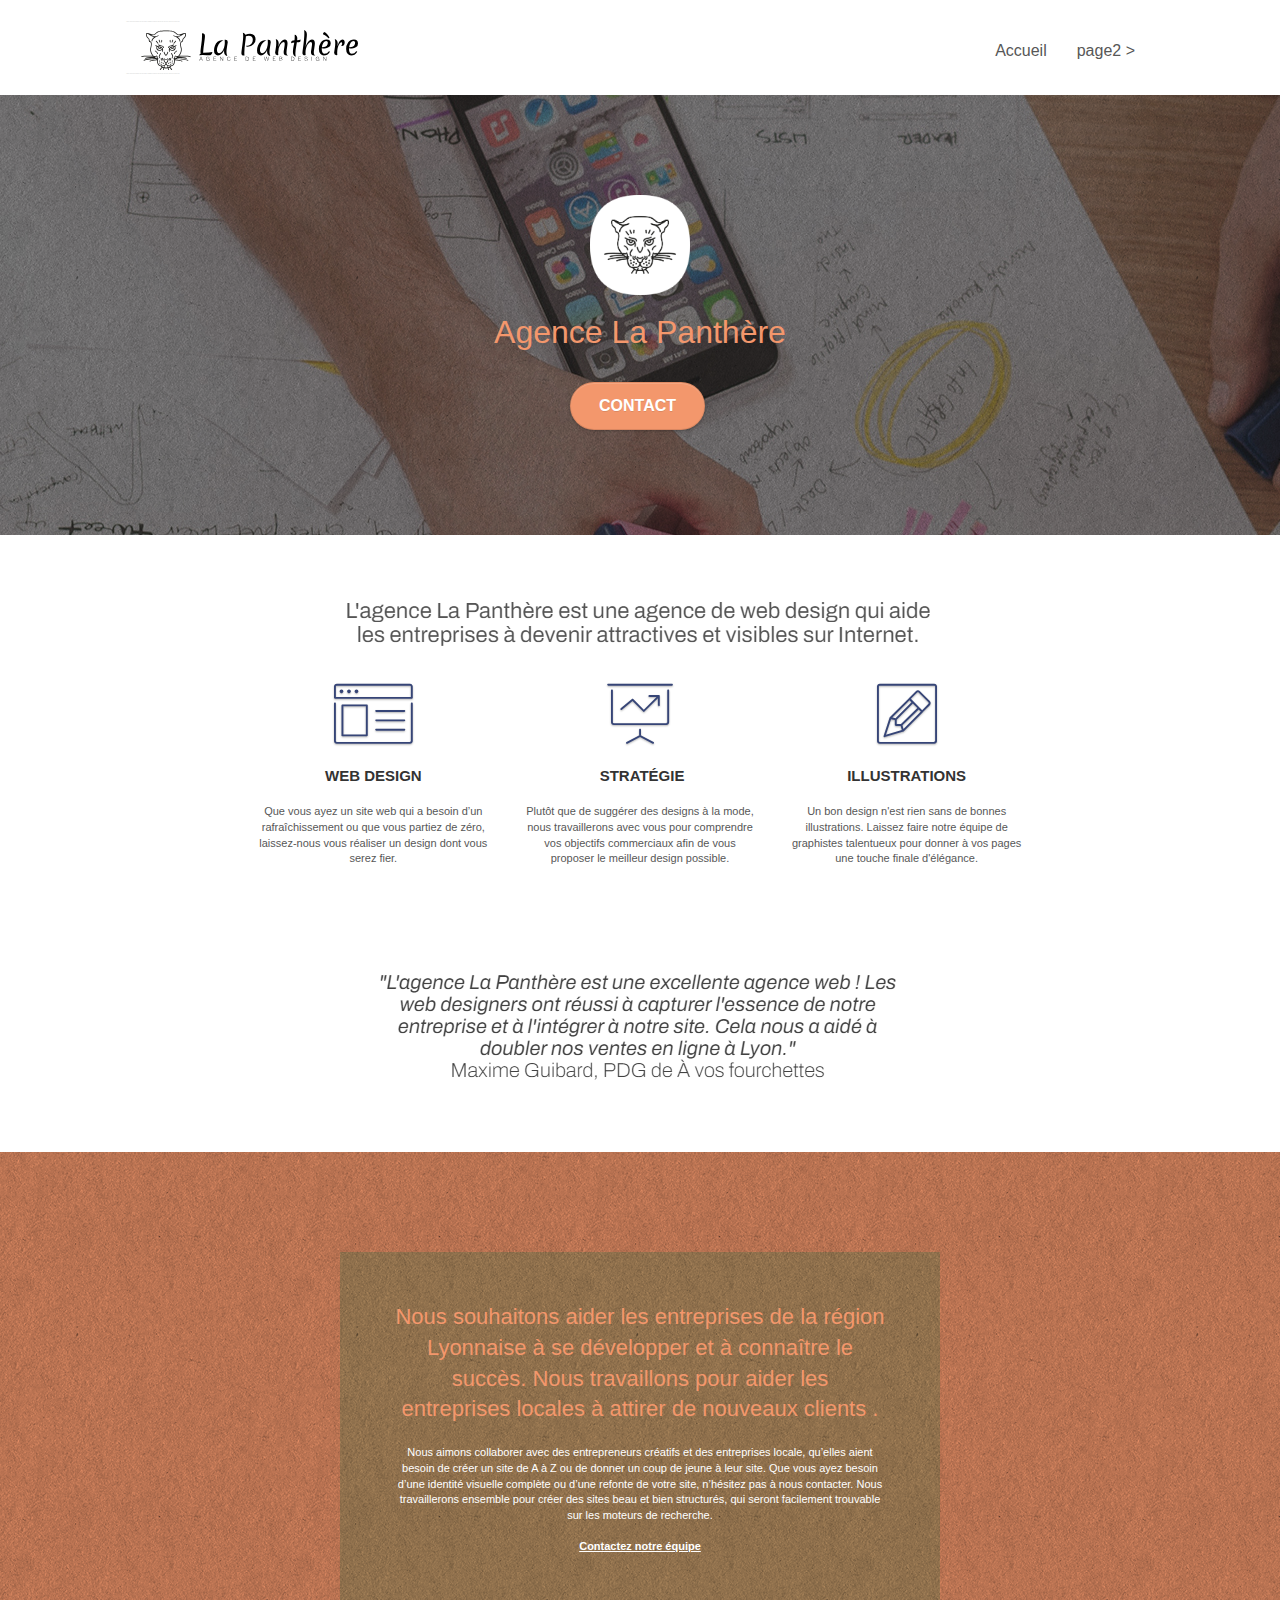
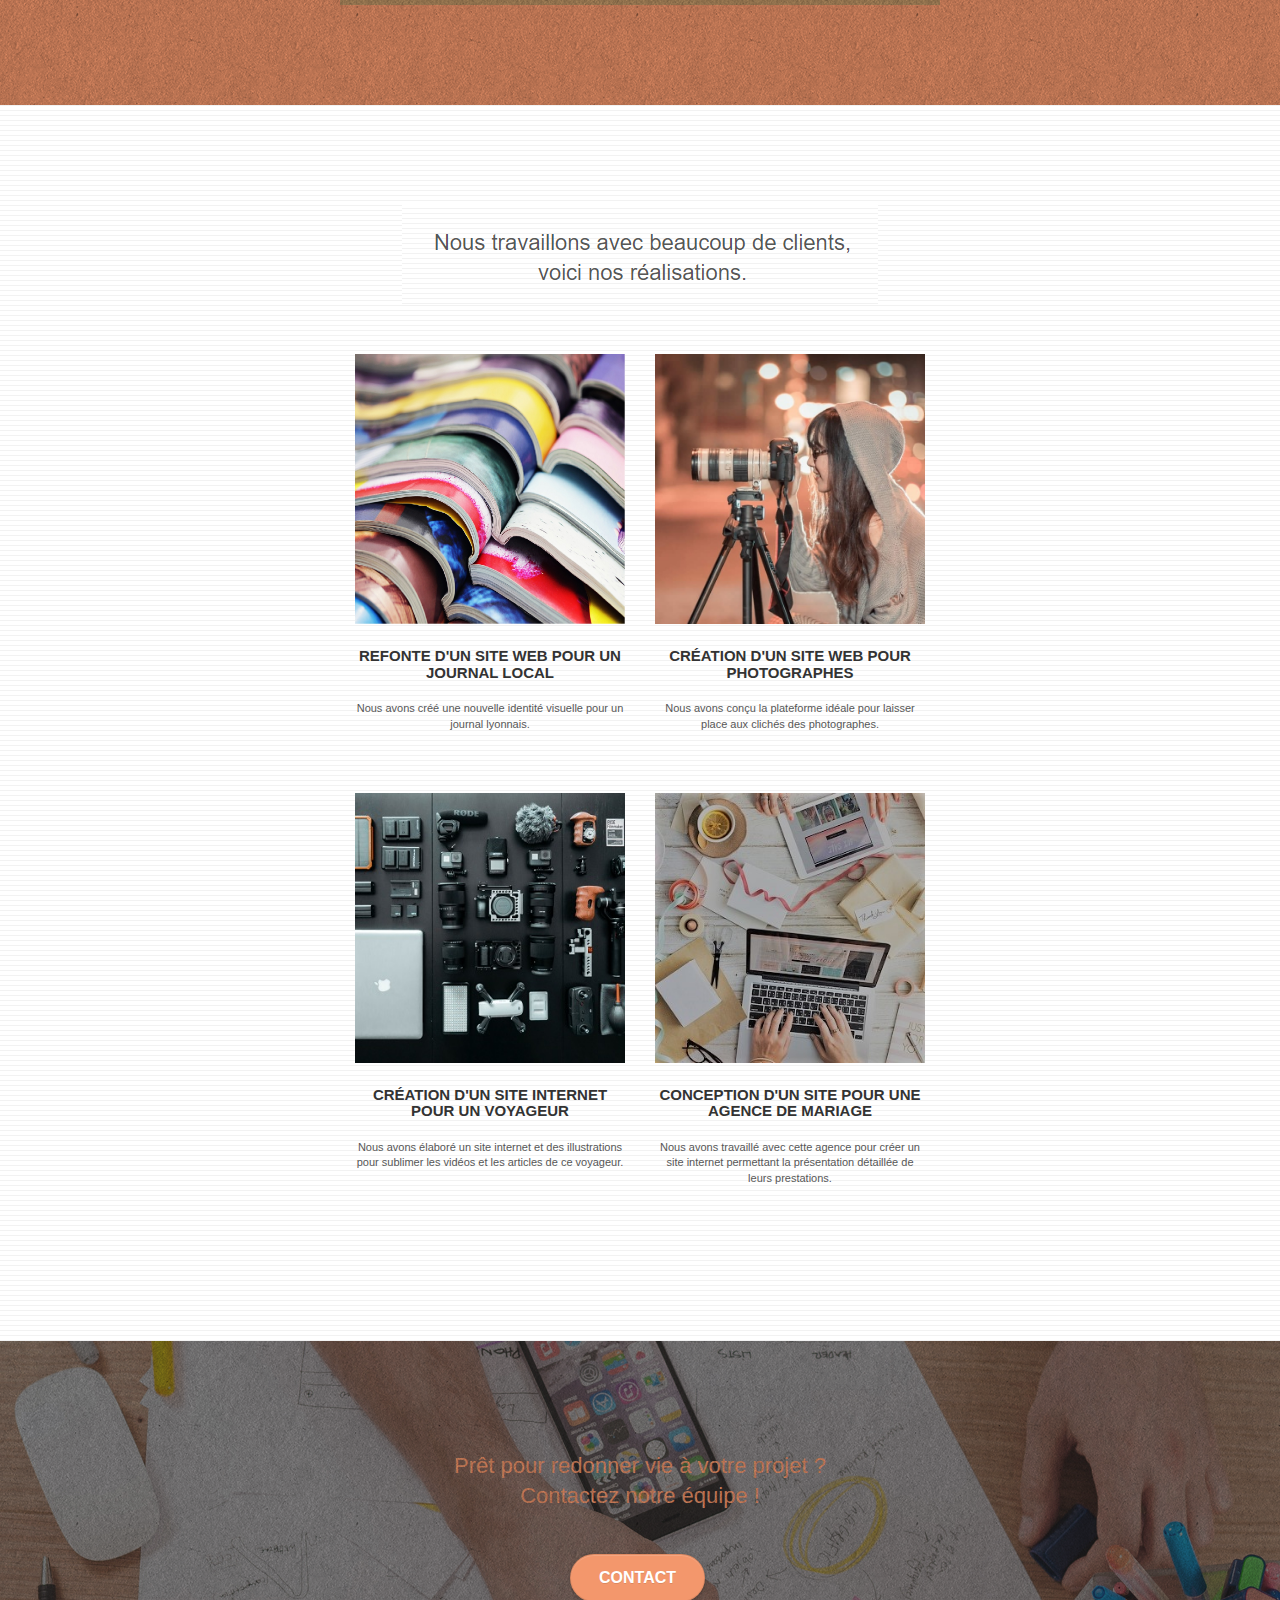
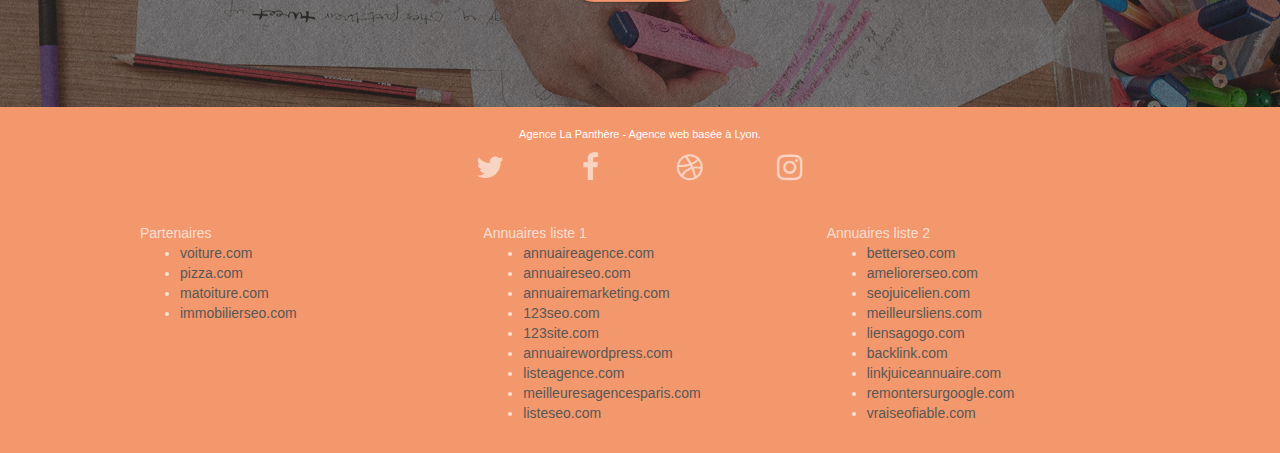
==== index.html @ ba41b5ce "fait sur correction" ====
<!doctype html>
<html lang="Default">
<head>
    <meta charset="utf-8">
    <meta name="keywords" content="seo, google, site web, site internet, agence design paris, agence design, agence design,agence design,agence design,agence design,agence design,agence design,agence design,agence design">
    <meta name="description" content="">
    <meta name="viewport" content="width=device-width, initial-scale=1.0, viewport-fit=cover">
    <link rel="shortcut icon" type="image/png" href="favicon.jpg">
    
	<link rel="stylesheet" type="text/css" href="./css/bootstrap.css">
	<link rel="stylesheet" type="text/css" href="style.css">
	<link rel="stylesheet" type="text/css" href="./css/font-awesome.css">
	<link rel="stylesheet" type="text/css" href="./css/et-line.css">
	
    
	<script src="./js/jquery-2.1.0.js"></script>
	<script src="./js/bootstrap.js"></script>
	<script src="./js/blocs.js"></script>
	<script src="./js/jquery.touchSwipe.js" defer></script>
	<script src="./js/gmaps.js"></script>

    <title>.</title>

    
<!-- Analytics -->
 
<!-- Analytic -->
    
</head>
<body>
<!-- Principal conteneur -->
<div class="page-container">
    
<!-- bloc-0 -->
<div class="bloc bgc-white l-bloc " id="bloc-0">
	<div class="container bloc-sm">

		<nav class="navbar row">
			<div class="navbar-header">
				<div class="keywords" style="color:#cccccc;font-size:1px;">Agence web à paris, stratégie web, web design, illustrations, design de site web, site web, web, internet, site internet, site</div>
				<a class="navbar-brand" href="index.html"><img src="img/agence-la-panthere-monochrome.svg" alt="paris web design logo agence web meilleure agence" height="40" /></a>
				<div class="keywords" style="color:#cccccc;font-size:1px;">Agence web à paris, stratégie web, web design, illustrations, design de site web, site web, web, internet, site internet, site</div>
				<button id="nav-toggle" type="button" class="ui-navbar-toggle navbar-toggle" data-toggle="collapse" data-target=".navbar-1">
					<span class="sr-only">Toggle navigation</span><span class="icon-bar"></span><span class="icon-bar"></span><span class="icon-bar"></span>
				</button>
			</div>
			<div class="collapse navbar-collapse navbar-1 special-dropdown-nav">
				<ul class="site-navigation nav navbar-nav">
					<li>
						<a href="index.html">Accueil</a>
					</li>
					<li>
					</li>
					<li>
						<a href="page2.html">page2 &gt;</a>
					</li>
				</ul>
			</div>
		</nav>
	</div>
</div>
<!-- bloc-0 END -->

<!-- bloc-1-presentation -->
<div class="bloc bgc-dark-slate-blue bg-banniere d-bloc bg-t-edge bloc-bg-texture texture-paper b-parallax" id="bloc-1-hero">
	<div class="container bloc-lg">
		<div class="row tight-width-whitespace">
			<div class="col-sm-12">
				<img src="img/logo.png" class="center-block image-resize-mode" width="100" alt="Agence La Panthère, agence web paris, création logo paris" />
				<h1 class="text-center hero-bloc-text tc-white ">
					Agence La Panthère
				</h1>
				<div class="text-center">
					<a href="page2.html" class="btn btn-lg btn-clean btn-rd cta-hero btn-atomic-tangerine" id="cta-hero">Contact</a>
				</div>
			</div>
		</div>
	</div>
</div>
<!-- bloc-1-presentation END -->

<!-- bloc-2-services -->
<div class="bloc bgc-white l-bloc" id="bloc-2-services">
	<div class="container bloc-md">
		<div class="row">
			<div class="col-sm-12 text-center">
				<img alt="agence web, agence web paris, web design paris, stratégie web" src="img/title.png" />
			</div>
		</div>
		<div class="row voffset-lg med-width-whitespace">
			<div class="col-sm-4">
				<div class="text-center">
					<span class="et-icon-browser sm-shadow icon-dark-slate-blue icons icon-lg"></span>
				</div>
				<h3 class="mg-md text-center">
					Web design
				</h3>
				<p class="text-center ">
					Que vous ayez un site web qui a besoin d&rsquo;un rafraîchissement ou que vous partiez de zéro, laissez-nous vous réaliser un design dont vous serez fier.
				</p>
			</div>
			<div class="col-sm-4">
				<div class="text-center">
					<span class="et-icon-presentation sm-shadow icon-dark-slate-blue icons icon-lg"></span>
				</div>
				<h3 class="mg-md text-center">
					&nbsp;Stratégie
				</h3>
				<p class="text-center ">
					Plutôt que de suggérer des designs à la mode, nous travaillerons avec vous pour comprendre vos objectifs commerciaux afin de vous proposer le meilleur design possible.<br>
				</p>
			</div>
			<div class="col-sm-4">
				<div class="text-center">
					<span class="et-icon-edit sm-shadow icon-dark-slate-blue icons icon-lg"></span>
				</div>
				<h3 class="mg-md text-center">
					Illustrations
				</h3>
				<p class="text-center ">
					Un bon design n'est rien sans de bonnes illustrations. Laissez faire notre équipe de graphistes talentueux pour donner à vos pages une touche finale d'élégance.
				</p>
			</div>
		</div>
		<div class="row voffset-lg voffset">
			<div class="col-xs-12 col-md-8 col-md-offset-2 text-center">
				<img alt="agence web, agence web paris, web design paris, stratégie web" src="img/citation.png" />

			</div>
		</div>
	</div>
</div>
<!-- bloc-2-services END -->

<!-- bloc-3-what-i-do -->
<div class="bloc tc-white bgc-atomic-tangerine bg-presentation d-bloc bloc-bg-texture texture-paper b-parallax" id="bloc-3-what-i-do">
	<div class="container bloc-lg">
		<div class="row tight-width-whitespace black-background">
			<div class="col-sm-12">
				<h2 class="mg-md text-center tc-white">
					Nous souhaitons aider les entreprises de la région Lyonnaise à se développer et à connaître le succès. Nous travaillons pour aider les entreprises locales à attirer de nouveaux clients .<br>
				</h2>
				<p class="text-center white">
					Nous aimons collaborer avec des entrepreneurs créatifs et des entreprises locale, qu’elles aient besoin de créer un site de A à Z ou de donner un coup de jeune à leur site. Que vous ayez besoin d’une identité visuelle complète ou d’une refonte de votre site, n’hésitez pas à nous contacter. Nous travaillerons ensemble pour créer des sites beau et bien structurés, qui seront facilement trouvable sur les moteurs de recherche. <br><br><a class="ltc-white bold-link" href="page2.html">Contactez notre équipe</a><br>
				</p>
			</div>
		</div>
	</div>
</div>
<!-- bloc-3-what-i-do END -->

<!-- bloc-4-portfolio -->
<div class="bloc bgc-white bg-lines-h2-bg bg-repeat l-bloc" id="bloc-4-portfolio">
	<div class="container bloc-lg">
		<div class="row">
			<div class="col-sm-12 text-center">
				<img alt="agence web, agence web paris, web design paris, stratégie web" src="img/title2.png" />
			</div>
		</div>
		<div class="row tight-width-whitespace portfolio-row">
			<div class="col-sm-6">
				<a href="#" data-lightbox="img/1.jpg" data-gallery-id="gallery-1" data-caption="Refonte d'un site web pour un journal local" data-frame="snapshot-lb"><img src="img/1.jpg" alt="paris web design logo agence web meilleure agence et refonte site web journal" class="img-responsive portfolio-thumb" /></a>
				<h3 class="mg-md text-center">
					Refonte d'un site web pour un journal local
				</h3>
				<p class="text-center">
					Nous avons créé une nouvelle identité visuelle pour un journal lyonnais.
				</p>
			</div>
			<div class="col-sm-6">
				<a href="#" data-lightbox="img/2.jpg" data-gallery-id="gallery-1" data-caption="Création d'un site web pour photographes" data-frame="snapshot-lb"><img src="img/2.jpg" class="img-responsive portfolio-thumb" alt="paris web design logo agence web meilleure agence, Création d'un site web pour photographes" /></a>
				<h3 class="mg-md text-center">
					Création d'un site web pour photographes
				</h3>
				<p class="text-center">
					Nous avons conçu la plateforme idéale pour laisser place aux clichés des photographes.
				</p>
			</div>
		</div>
		<div class="row tight-width-whitespace portfolio-row">
			<div class="col-sm-6">
				<a href="#" data-lightbox="img/3.bmp" data-gallery-id="gallery-1" data-caption="Création d'un site internet pour un voyageur" data-frame="snapshot-lb"><img src="img/3.bmp" class="img-responsive portfolio-thumb" alt="paris web design logo agence web meilleure agence, Création d'un site web pour voyageur"/></a>
				<h3 class="mg-md text-center">
					Création d'un site internet pour un voyageur
				</h3>
				<p class="text-center">
					Nous avons élaboré un site internet et des illustrations pour sublimer les vidéos et les articles de ce voyageur.
				</p>
			</div>
			<div class="col-sm-6">
				<a href="#" data-lightbox="img/4.bmp" data-gallery-id="gallery-1" data-caption="Conception d'un site pour une agence de mariage" data-frame="snapshot-lb"><img src="img/4.bmp" class="img-responsive portfolio-thumb" alt="paris web design logo agence web meilleure agence, Création d'un site web pour agence de mariage" /></a>
				<h3 class="mg-md text-center">
					Conception d'un site pour une agence de mariage
				</h3>
				<p class="text-center">
					Nous avons travaillé avec cette agence pour créer un site internet permettant la présentation détaillée de leurs prestations.
				</p>
			</div>
		</div>
	</div>
</div>
<!-- bloc-4-portfolio END -->

<!-- bloc-5-cta -->
<div class="bloc bgc-dark-slate-blue bg-banniere d-bloc bloc-bg-texture texture-paper" id="bloc-5-cta">
	<div class="container bloc-lg">
		<div class="row">
			<h2 class="mg-md text-center tc-white">
				Prêt pour redonner vie à votre projet ?<br>Contactez notre équipe !
			</h2>
			<div class="col-sm-12 text-center">
				<a href="page2.html" class="btn btn-atomic-tangerine btn-clean btn-rd btn-lg cta-hero">Contact</a>
			</div>
		</div>
	</div>
</div>
<!-- bloc-5-cta END -->

<!-- Footer - bloc-8 -->
<div class="bloc bgc-atomic-tangerine d-bloc" id="bloc-8">
	<div class="container bloc-sm">
		<div class="row">
			<div class="col-sm-12">
				<p class="text-center white">
					Agence La Panthère - Agence web basée à Lyon.<br>
				</p>
				<div class="row row-no-gutters social">
					<div class="col-sm-3">
						<div class="text-center">
							<a class="social" href="index.html"><span class="fa fa-twitter icon-md"></span></a>
						</div>
					</div>
					<div class="col-sm-3">
						<div class="text-center">
							<a class="social" href="index.html"><span class="fa fa-facebook icon-md"></span></a>
						</div>
					</div>
					<div class="col-sm-3">
						<div class="text-center">
							<a class="social" href="index.html"><span class="fa fa-dribbble icon-md"></span></a>
						</div>
					</div>
					<div class="col-sm-3">
						<div class="text-center">
							<a class="social" href="index.html"><span class="fa fa-instagram icon-md"></span></a>
						</div>
					</div>
					<div class="keywords" style="color:#F3976C;">Agence web à paris, stratégie web, web design, illustrations, design de site web, site web, web, internet, site internet, site</div>
				</div>
				<div class="row">
					<div class="col-sm-4">
						Partenaires
							<ul>
								<li><a href="voiture.com">voiture.com</a></li>
								<li><a href="pizza.com">pizza.com</a></li>
								<li><a href="matoiture.com">matoiture.com</a></li>
								<li><a href="immobilierseo.com">immobilierseo.com</a></li>
							</ul>		
					</div>
					<div class="col-sm-4">
						Annuaires liste 1
						<ul>
							<li><a href="annuaireagence.com">annuaireagence.com</a></li>
							<li><a href="annuaireseo.com">annuaireseo.com</a></li>
							<li><a href="annuairemarketing.com">annuairemarketing.com</a></li>
							<li><a href="123seoture.com">123seo.com</a></li>
							<li><a href="123site.com">123site.com</a></li>
							<li><a href="annuairewordpress.com">annuairewordpress.com</a></li>
							<li><a href="listeagence.com">listeagence.com</a></li>
							<li><a href="meilleuresagencesparis.com">meilleuresagencesparis.com</a></li>
							<li><a href="listeseo.com">listeseo.com</a></li>
						</ul>
					</div>
					<div class="col-sm-4">
						Annuaires liste 2
						<ul>
							<li><a href="betterseo.com">betterseo.com</a></li>
							<li><a href="ameliorerseo.com">ameliorerseo.com</a></li>
							<li><a href="seojuicelien.com">seojuicelien.com</a></li>
							<li><a href="meilleursliens.com">meilleursliens.com</a></li>
							<li><a href="liensagogo.com">liensagogo.com</a></li>
							<li><a href="backlink.com">backlink.com</a></li>
							<li><a href="linkjuiceannuaire.com">linkjuiceannuaire.com</a></li>
							<li><a href="remontersurgoogle.com">remontersurgoogle.com</a></li>
							<li><a href="vraiseofiable.com">vraiseofiable.com</a></li>
						</ul>
					</div>
				</div>
			</div>
		</div>
	</div>
</div>
<!-- Footer - bloc-8 END -->

</div>
<!-- Principal conteneur END -->
    

</body>
</html>
---- style.css ----
body {
    margin: 0;
    padding: 0;
    background: #FFF;
    overflow-x: hidden;
    -webkit-font-smoothing: antialiased;
    -moz-osx-font-smoothing: grayscale;
}

a,
button {
    transition: all .3s ease-in-out;
    outline: none!important;
}

a:hover {
    text-decoration: none;
    cursor: pointer;
}

#page-loading-blocs-notifaction {
    position: fixed;
    top: 0;
    bottom: 0;
    width: 100%;
    z-index: 100000;
    background: #FFFFFF url("img/pageload-spinner.gif") no-repeat center center;
}

.bloc {
    width: 100%;
    clear: both;
    background: 50% 50% no-repeat;
    padding: 0 50px;
    -webkit-background-size: cover;
    -moz-background-size: cover;
    -o-background-size: cover;
    background-size: cover;
    position: relative;
}

.bloc .container {
    padding-left: 0;
    padding-right: 0;
}

.bloc-lg {
    padding: 100px 50px;
}

.bloc-md {
    padding: 50px;
}

.bloc-sm {
    padding: 20px 50px;
}

.bg-center,
.bg-l-edge,
.bg-r-edge,
.bg-t-edge,
.bg-b-edge,
.bg-tl-edge,
.bg-bl-edge,
.bg-tr-edge,
.bg-br-edge,
.bg-repeat {
    -webkit-background-size: auto!important;
    -moz-background-size: auto!important;
    -o-background-size: auto!important;
    background-size: auto!important;
}

.bg-repeat {
    background: repeat;
}

.bg-t-edge {
    background: top no-repeat;
}

.bloc-bg-texture::before {
    content: "";
    background-size: 2px 2px;
    position: absolute;
    top: 0;
    bottom: 0;
    left: 0;
    right: 0;
}

.texture-paper::before {
    background: url("img/texture-paper.png");
    background-size: 280px 280px;
}

.b-parallax {
    background-attachment: fixed;
}

.d-bloc {
    color: rgba(255, 255, 255, .7);
}

.d-bloc button:hover {
    color: rgba(255, 255, 255, .9);
}

.d-bloc .icon-round,
.d-bloc .icon-square,
.d-bloc .icon-rounded,
.d-bloc .icon-semi-rounded-a,
.d-bloc .icon-semi-rounded-b {
    border-color: rgba(255, 255, 255, .9);
}

.d-bloc .divider-h span {
    border-color: rgba(255, 255, 255, .2);
}

.d-bloc .a-btn,
.d-bloc .navbar a,
.d-bloc .navbar-brand,
.d-bloc a .icon-sm,
.d-bloc a .icon-md,
.d-bloc a .icon-lg,
.d-bloc a .icon-xl,
.d-bloc h1 a,
.d-bloc h2 a,
.d-bloc h3 a,
.d-bloc h4 a,
.d-bloc h5 a,
.d-bloc h6 a,
.d-bloc p a {
    color: rgba(255, 255, 255, .6);
}

.d-bloc .a-btn:hover,
.d-bloc .navbar a:hover,
.d-bloc .navbar-brand:hover,
.d-bloc a:hover .icon-sm,
.d-bloc a:hover .icon-md,
.d-bloc a:hover .icon-lg,
.d-bloc a:hover .icon-xl,
.d-bloc h1 a:hover,
.d-bloc h2 a:hover,
.d-bloc h3 a:hover,
.d-bloc h4 a:hover,
.d-bloc h5 a:hover,
.d-bloc h6 a:hover,
.d-bloc p a:hover {
    color: rgba(255, 255, 255, 1);
}

.d-bloc .navbar-toggle .icon-bar {
    background: rgba(255, 255, 255, 1);
}

.d-bloc .btn-wire,
.d-bloc .btn-wire:hover {
    color: rgba(255, 255, 255, 1);
    border-color: rgba(255, 255, 255, 1);
}

.d-bloc .panel {
    color: rgba(0, 0, 0, .5);
}

.d-bloc .panel button:hover {
    color: rgba(0, 0, 0, .7);
}

.d-bloc .panel icon {
    border-color: rgba(0, 0, 0, .7);
}

.d-bloc .panel .divider-h span {
    border-color: rgba(0, 0, 0, .1);
}

.d-bloc .panel .a-btn {
    color: rgba(0, 0, 0, .6);
}

.d-bloc .panel .a-btn:hover {
    color: rgba(0, 0, 0, 1);
}

.d-bloc .panel .btn-wire,
.d-bloc .panel .btn-wire:hover {
    color: rgba(0, 0, 0, .7);
    border-color: rgba(0, 0, 0, .3);
}

.d-bloc .panel,
.l-bloc {
    color: rgba(0, 0, 0, .5);
}

.d-bloc .panel button:hover,
.l-bloc button:hover {
    color: rgba(0, 0, 0, .7);
}

.l-bloc .icon-round,
.l-bloc .icon-square,
.l-bloc .icon-rounded,
.l-bloc .icon-semi-rounded-a,
.l-bloc .icon-semi-rounded-b {
    border-color: rgba(0, 0, 0, .7);
}

.d-bloc .panel .divider-h span,
.l-bloc .divider-h span {
    border-color: rgba(0, 0, 0, .1);
}

.d-bloc .panel .a-btn,
.l-bloc .a-btn,
.l-bloc .navbar a,
.l-bloc .navbar-brand,
.l-bloc a .icon-sm,
.l-bloc a .icon-md,
.l-bloc a .icon-lg,
.l-bloc a .icon-xl,
.l-bloc h1 a,
.l-bloc h2 a,
.l-bloc h3 a,
.l-bloc h4 a,
.l-bloc h5 a,
.l-bloc h6 a,
.l-bloc p a {
    color: rgba(0, 0, 0, .6);
}

.d-bloc .panel .a-btn:hover,
.l-bloc .a-btn:hover,
.l-bloc .navbar a:hover,
.l-bloc .navbar-brand:hover,
.l-bloc a:hover .icon-sm,
.l-bloc a:hover .icon-md,
.l-bloc a:hover .icon-lg,
.l-bloc a:hover .icon-xl,
.l-bloc h1 a:hover,
.l-bloc h2 a:hover,
.l-bloc h3 a:hover,
.l-bloc h4 a:hover,
.l-bloc h5 a:hover,
.l-bloc h6 a:hover,
.l-bloc p a:hover {
    color: rgba(0, 0, 0, 1);
}

.l-bloc .navbar-toggle .icon-bar {
    color: rgba(0, 0, 0, .6);
}

.d-bloc .panel .btn-wire,
.d-bloc .panel .btn-wire:hover,
.l-bloc .btn-wire,
.l-bloc .btn-wire:hover {
    color: rgba(0, 0, 0, .7);
    border-color: rgba(0, 0, 0, .3);
}

.voffset {
    margin-top: 30px;
}

.voffset-lg {
    margin-top: 80px;
}

.row-no-gutters {
    margin-right: 0;
    margin-left: 0;
}

.row.row-no-gutters > [class^="col-"],
.row.row-no-gutters > [class*=" col-"] {
    padding-right: 0;
    padding-left: 0;
}

#bloc-1-hero h1 {
    font-size: 32px;
}

.navbar {
    margin-bottom: 0;
    z-index: 1;
}

.navbar-brand {
    height: auto;
    padding: 3px 15px;
    font-size: 25px;
    font-weight: normal;
    font-weight: 600;
    line-height: 44px;
}

.navbar-brand img {
    max-height: 200px;
    margin: 0 5px 0 0;
    display: inline;
}

.navbar-brand img[src$=svg] {
    min-width: 100px;
}

.nav-center .navbar-brand img {
    margin: 0;
}

.navbar .nav {
    padding-top: 2px;
    margin-right: -16px;
    float: right;
    z-index: 1;
}

.nav > li {
    float: left;
    margin-top: 4px;
    font-size: 16px;
}

.navbar-nav .open .dropdown-menu > li > a {
    text-align: inherit;
}

.nav > li a:hover,
.nav > li a:focus {
    background: transparent;
}

.navbar-toggle {
    margin: 10px 10px 0 0;
    border: 0px;
}

.navbar-toggle:hover {
    background: transparent!important;
}

.navbar-toggle .icon-bar {
    background-color: rgba(0, 0, 0, .5);
    width: 26px;
}

.nav-invert .navbar .nav {
    float: left;
}

.nav-invert .navbar-header,
.nav-invert .navbar-brand {
    float: right;
    position: relative;
    z-index: 2;
}

@media (min-width: 768px) {
    .site-navigation {
        position: absolute;
        top: 50%;
        right: 20px;
        transform: translate(0, -50%);
        -webkit-transform: translateY(-50%);
    }
    .nav > li .dropdown-menu a,
    .nav > li .dropdown-menu a:hover {
        color: #484848;
    }
    .nav-invert .site-navigation {
        left: 0;
        right: 0;
    }
    .nav-center {
        text-align: center;
    }
    .nav-center .navbar-header {
        width: 100%;
    }
    .nav-center .navbar-header,
    .nav-center .navbar-brand,
    .nav-center .nav > li {
        float: none;
        display: inline-block;
    }
    .nav-center .site-navigation {
        position: relative;
        width: 100%;
        right: 0;
        margin-right: 0px;
        margin-top: 20px;
    }
    .nav-center.mini-nav .navbar-toggle {
        float: none;
        margin: 10px auto 0;
    }
}

.nav > li > .dropdown a {
    background: none!important;
    display: block;
    padding: 14px 15px;
}

nav .caret {
    margin: 0 5px;
}

.dropdown-menu .dropdown-menu {
    top: -8px;
    left: 100%;
}

.dropdown-menu .dropmenu-flow-right {
    top: 100%;
    left: 0;
    margin-left: -1px;
    border-top-left-radius: 0;
    border-top-right-radius: 0;
}

.dropdown-menu .dropdown span {
    border: 4px solid black;
    border-top-color: transparent;
    border-right-color: transparent;
    border-bottom-color: transparent;
    margin: 6px -5px 0 0!important;
    float: right;
}

.mg-md {
    margin-top: 10px;
    margin-bottom: 20px;
}

.mg-lg {
    margin-top: 10px;
    margin-bottom: 40px;
}

.btn {
    margin: 0 5px 5px 0;
}

.btn.pull-right {
    margin: 0 0 5px 5px;
}

.btn-d,
.btn-d:hover,
.btn-d:focus {
    color: #FFF;
    background: rgba(0, 0, 0, .3);
}

button {
    outline: none!important;
}

.btn-rd {
    border-radius: 40px;
}

.btn-clean {
    border: 1px solid rgba(0, 0, 0, .08);
    border-bottom-color: rgba(0, 0, 0, .1);
    text-shadow: 0 1px 0 rgba(0, 0, 1, .1);
    box-shadow: 0 1px 3px rgba(0, 0, 1, .25), inset 0 1px 0 0 rgba(255, 255, 255, .15);
}

.icon-md {
    font-size: 30px!important;
}

.icon-lg {
    font-size: 60px!important;
}

.sm-shadow {
    text-shadow: 0 1px 2px rgba(0, 0, 0, .3);
}

.panel-sq,
.panel-sq .panel-heading,
.panel-sq .panel-footer {
    border-radius: 0;
}

.panel-rd {
    border-radius: 30px;
}

.panel-rd .panel-heading {
    border-radius: 29px 29px 0 0;
}

.panel-rd .panel-footer {
    border-radius: 0 0 29px 29px;
}

.form-control {
    border-color: rgba(0, 0, 0, .1);
    box-shadow: none;
}

.scrollToTop {
    width: 40px;
    height: 40px;
    position: fixed;
    bottom: 20px;
    right: 20px;
    opacity: 0;
    z-index: 500;
    transition: all .3s ease-in-out;
}

.scrollToTop span {
    margin-top: 6px;
}

.showScrollTop {
    font-size: 14px;
    opacity: 1;
}

a[data-lightbox] {
    position: relative;
    display: block;
    text-align: center;
}

a[data-lightbox]:hover::before {
    content: "+";
    font-family: "HelveticaNeue-Light", "Helvetica Neue Light", "Helvetica Neue", Helvetica, Arial;
    font-size: 32px;
    width: 50px;
    height: 50px;
    margin-left: -25px;
    border-radius: 50%;
    background: rgba(0, 0, 0, .6);
    color: #FFF;
    font-weight: 100;
    z-index: 1;
    position: absolute;
    top: 50%;
    transform: translateY(-50%);
    -webkit-transform: translateY(-50%);
}

a[data-lightbox]:hover img {
    opacity: 0.6;
    -webkit-animation-fill-mode: none;
    animation-fill-mode: none;
}

#lightbox-modal {
    display: flex;
    align-items: center;
}

#lightbox-modal .modal-dialog {
    width: 90%;
    max-width: 900px;
    margin: 0 auto 0;
}

#lightbox-modal .modal-dialog img {
    max-height: 90vh;
    margin: 0 auto;
}

.lightbox-caption {
    padding: 20px;
    color: #FFF;
    background: rgba(0, 0, 0, .5);
    position: absolute;
    left: 15px;
    right: 15px;
    bottom: 5px;
}

.close-lightbox {
    color: #FFF;
    font-size: 30px;
    position: absolute;
    top: 20px;
    right: 20px;
    z-index: 20;
    background: rgba(0, 0, 0, .5);
    border: none;
    line-height: 30px;
    padding: 0 9px 5px;
    opacity: 0.3;
}

.close-lightbox:hover,
.next-lightbox:hover,
.prev-lightbox:hover {
    opacity: 1.0;
    color: #FFF;
}

.next-lightbox,
.prev-lightbox {
    font-size: 20px;
    color: rgba(255, 255, 255, .9);
    background: rgba(0, 0, 0, .5);
    transition: all .2s ease-in-out;
    position: absolute;
    top: 45%;
    z-index: 1;
    opacity: 0.4;
}

.next-lightbox {
    padding: 6px 8px 1px 13px;
    right: 25px;
}

.prev-lightbox {
    padding: 6px 13px 1px 10px;
    left: 25px;
}

.snapshot-lb .modal-body {
    padding-bottom: 45px;
}

.snapshot-lb .lightbox-caption {
    padding: 0;
    color: rgba(0, 0, 0, .5);
    background: none;
}

h1,
h2,
h3,
h4,
h5,
h6,
p,
label,
.btn,
a {
    font-family: "helvetica";
    font-weight: 400;
    color: #575757!important;
}

.container {
    max-width: 1000px;
}

.hero-bloc-text {
    font-size: 38px;
}

.hero-bloc-text-sub {
    font-size: 36px;
}

.statement-bloc-text {
    line-height: 26px;
    font-style: italic;
    font-size: 20px;
    text-align: center;
    font-weight: lighter;
    max-width: 520px;
    margin: auto auto auto auto;
}

p {
    font-size: 11px;
}

.tight-width-whitespace {
    max-width: 600px;
    margin: auto auto auto auto;
}

.h1 {
    font-size: 20px;
    font-family: "Open Sans";
}

.cta-hero {
    margin-top: 22px;
    color: #FFFFFF!important;
    text-transform: uppercase;
    padding: 12px 28px 12px 28px;
    font-size: 16px;
    font-weight: 700;
}

.social {
    max-width: 400px;
    margin: auto auto auto auto;
}

h2 {
    font-size: 22px;
    line-height: 1.4em;
}

h3 {
    font-size: 15px;
    text-transform: uppercase;
    font-weight: 700;
    color: #333333!important;
}

.med-width-whitespace {
    max-width: 800px;
    margin: auto auto auto auto;
    box-shadow: 0px 0px 0px #000000;
}

h1 {
    color: #333333!important;
}

h4 {
    color: #333333!important;
}

.icons {
    margin-bottom: 14px;
    margin-top: 24px;
}

.white {
    color: #FFFFFF!important;
}

.portfolio-thumb {
    margin-bottom: 24px;
}

.portfolio-row {
    margin-bottom: 44px;
    margin-top: 50px;
}

.avatar {
    box-shadow: 0px 4px 9px rgba(0, 0, 0, 0.3);
}

.black-background {
    background-color: rgba(165, 147, 99, 0.7);
    padding: 40px 40px 40px 40px;
}

.bold-link {
    font-weight: 900;
    text-decoration: underline!important;
}

.bgc-white {
    background-color: #FFFFFF;
}

.bgc-dark-slate-blue {
    background-color: #364577;
}

.bgc-atomic-tangerine {
    background-color: #F3976C;
}

.tc-white {
    color: #F3976C!important;
}

.btn-atomic-tangerine {
    background: #F3976C;
    color: #FFFFFF!important;
}

.btn-atomic-tangerine:hover {
    background: #c27956!important;
    color: #FFFFFF!important;
}

.ltc-white {
    color: #FFFFFF!important;
}

.ltc-white:hover {
    color: #cccccc!important;
}

.ltc-atomic-tangerine {
    color: #F3976C!important;
}

.ltc-atomic-tangerine:hover {
    color: #c27956!important;
}

.icon-dark-slate-blue {
    color: #364577!important;
    border-color: #364577!important;
}

.bg-dots-bg {
    background-image: url("img/dots-bg.png");
}

.bg-lines-h2-bg {
    background-image: url("img/lines-h2-bg.png");
}

.bg-banniere {
    background-image: url("img/agence-la-panthere.jpg");
}

.bg-presentation {
    background-image: url("img/image-de-presentation.bmp");
}

@media (max-width: 1024px) {
    .bloc {
        padding-left: 20px;
        padding-right: 20px;
    }
    .bloc.full-width-bloc,
    .bloc-tile-2.full-width-bloc .container,
    .bloc-tile-3.full-width-bloc .container,
    .bloc-tile-4.full-width-bloc .container {
        padding-left: 0;
        padding-right: 0;
    }
}

@media (max-width: 992px) and (min-width: 768px) {
    .navbar .nav {
        max-width: 80%
    }
    .nav-center.navbar .nav {
        max-width: 100%
    }
}

@media only screen and (min-device-width: 768px) and (max-device-width: 1024px) and (orientation: landscape) {
    .b-parallax {
        background-attachment: scroll;
    }
}

@media only screen and (min-device-width: 1024px) and (max-device-width: 1366px) and (-webkit-min-device-pixel-ratio: 1.5) {
    .b-parallax {
        background-attachment: scroll;
    }
}

@media (max-width: 991px) {
    .container {
        width: 100%;
    }
    .b-parallax {
        background-attachment: scroll;
    }
    .page-container,
    #hero-bloc {
        overflow-x: hidden;
        position: relative;
    }
    .bloc {
        padding-left: constant(safe-area-inset-left);
        padding-right: constant(safe-area-inset-right);
    }
    .bloc-group,
    .bloc-group .bloc {
        display: block;
        width: 100%;
    }
    .bloc-fill-screen .fill-bloc-top-edge,
    .bloc-fill-screen .fill-bloc-bottom-edge {
        padding: 0 20px;
        padding-left: constant(safe-area-inset-left);
        padding-right: constant(safe-area-inset-right);
    }
}

@media (max-width: 767px) {
    .page-container {
        overflow-x: hidden;
        position: relative;
    }
    h1,
    h2,
    h3,
    h4,
    h5,
    h6,
    p,
    #disqus_thread {
        padding-left: 10px!important;
        padding-right: 10px!important;
    }
    .b-parallax {
        background-attachment: scroll;
    }
    .navbar .nav {
        padding-top: 0;
        border-top: 1px solid rgba(0, 0, 0, .2);
        float: none!important;
    }
    .navbar.row {
        margin-left: 0;
        margin-right: 0;
    }
    .site-navigation {
        position: inherit;
        transform: none;
        -webkit-transform: none;
        -ms-transform: none;
    }
    .nav > li {
        margin-top: 0;
        border-bottom: 1px solid rgba(0, 0, 0, .1);
        background: rgba(0, 0, 0, .05);
        text-align: left;
        padding-left: 15px;
        width: 100%;
    }
    .nav > li:hover {
        background: rgba(0, 0, 0, .08);
    }
    .dropdown .dropdown a .caret {
        float: none;
        margin: 5px 0 0 10px!important;
        border: 4px solid black;
        border-bottom-color: transparent;
        border-right-color: transparent;
        border-left-color: transparent;
    }
    #hero-bloc .navbar .nav {
        background: rgba(0, 0, 0, .8);
    }
    #hero-bloc .navbar .nav a {
        color: rgba(255, 255, 255, .6);
    }
    .hero {
        padding: 50px 0;
    }
    .hero-nav {
        left: -1px;
        right: -1px;
    }
    .navbar-collapse {
        padding: 0;
        overflow-x: hidden;
        -webkit-box-shadow: none;
        box-shadow: none;
    }
    .navbar-brand img {
        max-height: 40px;
        width: auto;
    }
    .nav-invert .navbar-header {
        float: none;
        width: 100%;
    }
    .nav-invert .navbar-toggle {
        float: left;
        margin-left: 10px;
    }
    .bloc {
        padding-left: 0;
        padding-right: 0;
    }
    .bloc-xxl,
    .bloc-xl,
    .bloc-lg {
        padding: 40px 0;
    }
    .bloc-sm,
    .bloc-md {
        padding-left: 0;
        padding-right: 0;
    }
    .bloc-tile-2 .container,
    .bloc-tile-3 .container,
    .bloc-tile-4 .container,
    .bloc-fill-screen .fill-bloc-top-edge,
    .bloc-fill-screen .fill-bloc-bottom-edge {
        padding-left: 0;
        padding-right: 0;
    }
    .a-block {
        padding: 0 10px;
    }
    .btn-dwn {
        display: none;
    }
    .voffset {
        margin-top: 5px;
    }
    .voffset-md {
        margin-top: 20px;
    }
    .voffset-lg {
        margin-top: 30px;
    }
    form {
        padding: 5px;
    }
    .close-lightbox {
        display: inline-block;
    }
    .blocsapp-device-iphone5 {
        background-size: 216px 425px;
        padding-top: 60px;
        width: 216px;
        height: 425px;
    }
    .blocsapp-device-iphone5 img {
        width: 180px;
        height: 320px;
    }
}

@media (max-width: 400px) {
    .bloc {
        padding-left: 0;
        padding-right: 0;
    }
}

@media (max-width: 767px) {
    .bloc-mob-center-text {
        text-align: center;
    }
}
---- css/et-line.css ----
@font-face {
    font-family: et-line;
    src: url(../fonts/et-line.eot);
    src: url(../fonts/et-line.eot?#iefix) format('embedded-opentype'), url(../fonts/et-line.woff) format('woff'), url(../fonts/et-line.ttf) format('truetype'), url(../fonts/et-line.svg#et-line) format('svg');
    font-weight: 400;
    font-style: normal
}

.et-icon-adjustments,
.et-icon-alarmclock,
.et-icon-anchor,
.et-icon-aperture,
.et-icon-attachment,
.et-icon-bargraph,
.et-icon-basket,
.et-icon-beaker,
.et-icon-bike,
.et-icon-book-open,
.et-icon-briefcase,
.et-icon-browser,
.et-icon-calendar,
.et-icon-camera,
.et-icon-caution,
.et-icon-chat,
.et-icon-circle-compass,
.et-icon-clipboard,
.et-icon-clock,
.et-icon-cloud,
.et-icon-compass,
.et-icon-desktop,
.et-icon-dial,
.et-icon-document,
.et-icon-documents,
.et-icon-download,
.et-icon-dribbble,
.et-icon-edit,
.et-icon-envelope,
.et-icon-expand,
.et-icon-facebook,
.et-icon-flag,
.et-icon-focus,
.et-icon-gears,
.et-icon-genius,
.et-icon-gift,
.et-icon-global,
.et-icon-globe,
.et-icon-googleplus,
.et-icon-grid,
.et-icon-happy,
.et-icon-hazardous,
.et-icon-heart,
.et-icon-hotairballoon,
.et-icon-hourglass,
.et-icon-key,
.et-icon-laptop,
.et-icon-layers,
.et-icon-lifesaver,
.et-icon-lightbulb,
.et-icon-linegraph,
.et-icon-linkedin,
.et-icon-lock,
.et-icon-magnifying-glass,
.et-icon-map,
.et-icon-map-pin,
.et-icon-megaphone,
.et-icon-mic,
.et-icon-mobile,
.et-icon-newspaper,
.et-icon-notebook,
.et-icon-paintbrush,
.et-icon-paperclip,
.et-icon-pencil,
.et-icon-phone,
.et-icon-picture,
.et-icon-pictures,
.et-icon-piechart,
.et-icon-presentation,
.et-icon-pricetags,
.et-icon-printer,
.et-icon-profile-female,
.et-icon-profile-male,
.et-icon-puzzle,
.et-icon-quote,
.et-icon-recycle,
.et-icon-refresh,
.et-icon-ribbon,
.et-icon-rss,
.et-icon-sad,
.et-icon-scissors,
.et-icon-scope,
.et-icon-search,
.et-icon-shield,
.et-icon-speedometer,
.et-icon-strategy,
.et-icon-streetsign,
.et-icon-tablet,
.et-icon-target,
.et-icon-telescope,
.et-icon-toolbox,
.et-icon-tools,
.et-icon-tools-2,
.et-icon-trophy,
.et-icon-tumblr,
.et-icon-twitter,
.et-icon-upload,
.et-icon-video,
.et-icon-wallet,
.et-icon-wine {
    font-family: et-line;
    speak: none;
    font-style: normal;
    font-weight: 400;
    font-variant: normal;
    text-transform: none;
    line-height: 1;
    -webkit-font-smoothing: antialiased;
    -moz-osx-font-smoothing: grayscale;
    display: inline-block
}

.et-icon-mobile:before {
    content: "\e000"
}

.et-icon-laptop:before {
    content: "\e001"
}

.et-icon-desktop:before {
    content: "\e002"
}

.et-icon-tablet:before {
    content: "\e003"
}

.et-icon-phone:before {
    content: "\e004"
}

.et-icon-document:before {
    content: "\e005"
}

.et-icon-documents:before {
    content: "\e006"
}

.et-icon-search:before {
    content: "\e007"
}

.et-icon-clipboard:before {
    content: "\e008"
}

.et-icon-newspaper:before {
    content: "\e009"
}

.et-icon-notebook:before {
    content: "\e00a"
}

.et-icon-book-open:before {
    content: "\e00b"
}

.et-icon-browser:before {
    content: "\e00c"
}

.et-icon-calendar:before {
    content: "\e00d"
}

.et-icon-presentation:before {
    content: "\e00e"
}

.et-icon-picture:before {
    content: "\e00f"
}

.et-icon-pictures:before {
    content: "\e010"
}

.et-icon-video:before {
    content: "\e011"
}

.et-icon-camera:before {
    content: "\e012"
}

.et-icon-printer:before {
    content: "\e013"
}

.et-icon-toolbox:before {
    content: "\e014"
}

.et-icon-briefcase:before {
    content: "\e015"
}

.et-icon-wallet:before {
    content: "\e016"
}

.et-icon-gift:before {
    content: "\e017"
}

.et-icon-bargraph:before {
    content: "\e018"
}

.et-icon-grid:before {
    content: "\e019"
}

.et-icon-expand:before {
    content: "\e01a"
}

.et-icon-focus:before {
    content: "\e01b"
}

.et-icon-edit:before {
    content: "\e01c"
}

.et-icon-adjustments:before {
    content: "\e01d"
}

.et-icon-ribbon:before {
    content: "\e01e"
}

.et-icon-hourglass:before {
    content: "\e01f"
}

.et-icon-lock:before {
    content: "\e020"
}

.et-icon-megaphone:before {
    content: "\e021"
}

.et-icon-shield:before {
    content: "\e022"
}

.et-icon-trophy:before {
    content: "\e023"
}

.et-icon-flag:before {
    content: "\e024"
}

.et-icon-map:before {
    content: "\e025"
}

.et-icon-puzzle:before {
    content: "\e026"
}

.et-icon-basket:before {
    content: "\e027"
}

.et-icon-envelope:before {
    content: "\e028"
}

.et-icon-streetsign:before {
    content: "\e029"
}

.et-icon-telescope:before {
    content: "\e02a"
}

.et-icon-gears:before {
    content: "\e02b"
}

.et-icon-key:before {
    content: "\e02c"
}

.et-icon-paperclip:before {
    content: "\e02d"
}

.et-icon-attachment:before {
    content: "\e02e"
}

.et-icon-pricetags:before {
    content: "\e02f"
}

.et-icon-lightbulb:before {
    content: "\e030"
}

.et-icon-layers:before {
    content: "\e031"
}

.et-icon-pencil:before {
    content: "\e032"
}

.et-icon-tools:before {
    content: "\e033"
}

.et-icon-tools-2:before {
    content: "\e034"
}

.et-icon-scissors:before {
    content: "\e035"
}

.et-icon-paintbrush:before {
    content: "\e036"
}

.et-icon-magnifying-glass:before {
    content: "\e037"
}

.et-icon-circle-compass:before {
    content: "\e038"
}

.et-icon-linegraph:before {
    content: "\e039"
}

.et-icon-mic:before {
    content: "\e03a"
}

.et-icon-strategy:before {
    content: "\e03b"
}

.et-icon-beaker:before {
    content: "\e03c"
}

.et-icon-caution:before {
    content: "\e03d"
}

.et-icon-recycle:before {
    content: "\e03e"
}

.et-icon-anchor:before {
    content: "\e03f"
}

.et-icon-profile-male:before {
    content: "\e040"
}

.et-icon-profile-female:before {
    content: "\e041"
}

.et-icon-bike:before {
    content: "\e042"
}

.et-icon-wine:before {
    content: "\e043"
}

.et-icon-hotairballoon:before {
    content: "\e044"
}

.et-icon-globe:before {
    content: "\e045"
}

.et-icon-genius:before {
    content: "\e046"
}

.et-icon-map-pin:before {
    content: "\e047"
}

.et-icon-dial:before {
    content: "\e048"
}

.et-icon-chat:before {
    content: "\e049"
}

.et-icon-heart:before {
    content: "\e04a"
}

.et-icon-cloud:before {
    content: "\e04b"
}

.et-icon-upload:before {
    content: "\e04c"
}

.et-icon-download:before {
    content: "\e04d"
}

.et-icon-target:before {
    content: "\e04e"
}

.et-icon-hazardous:before {
    content: "\e04f"
}

.et-icon-piechart:before {
    content: "\e050"
}

.et-icon-speedometer:before {
    content: "\e051"
}

.et-icon-global:before {
    content: "\e052"
}

.et-icon-compass:before {
    content: "\e053"
}

.et-icon-lifesaver:before {
    content: "\e054"
}

.et-icon-clock:before {
    content: "\e055"
}

.et-icon-aperture:before {
    content: "\e056"
}

.et-icon-quote:before {
    content: "\e057"
}

.et-icon-scope:before {
    content: "\e058"
}

.et-icon-alarmclock:before {
    content: "\e059"
}

.et-icon-refresh:before {
    content: "\e05a"
}

.et-icon-happy:before {
    content: "\e05b"
}

.et-icon-sad:before {
    content: "\e05c"
}

.et-icon-facebook:before {
    content: "\e05d"
}

.et-icon-twitter:before {
    content: "\e05e"
}

.et-icon-googleplus:before {
    content: "\e05f"
}

.et-icon-rss:before {
    content: "\e060"
}

.et-icon-tumblr:before {
    content: "\e061"
}

.et-icon-linkedin:before {
    content: "\e062"
}

.et-icon-dribbble:before {
    content: "\e063"
}
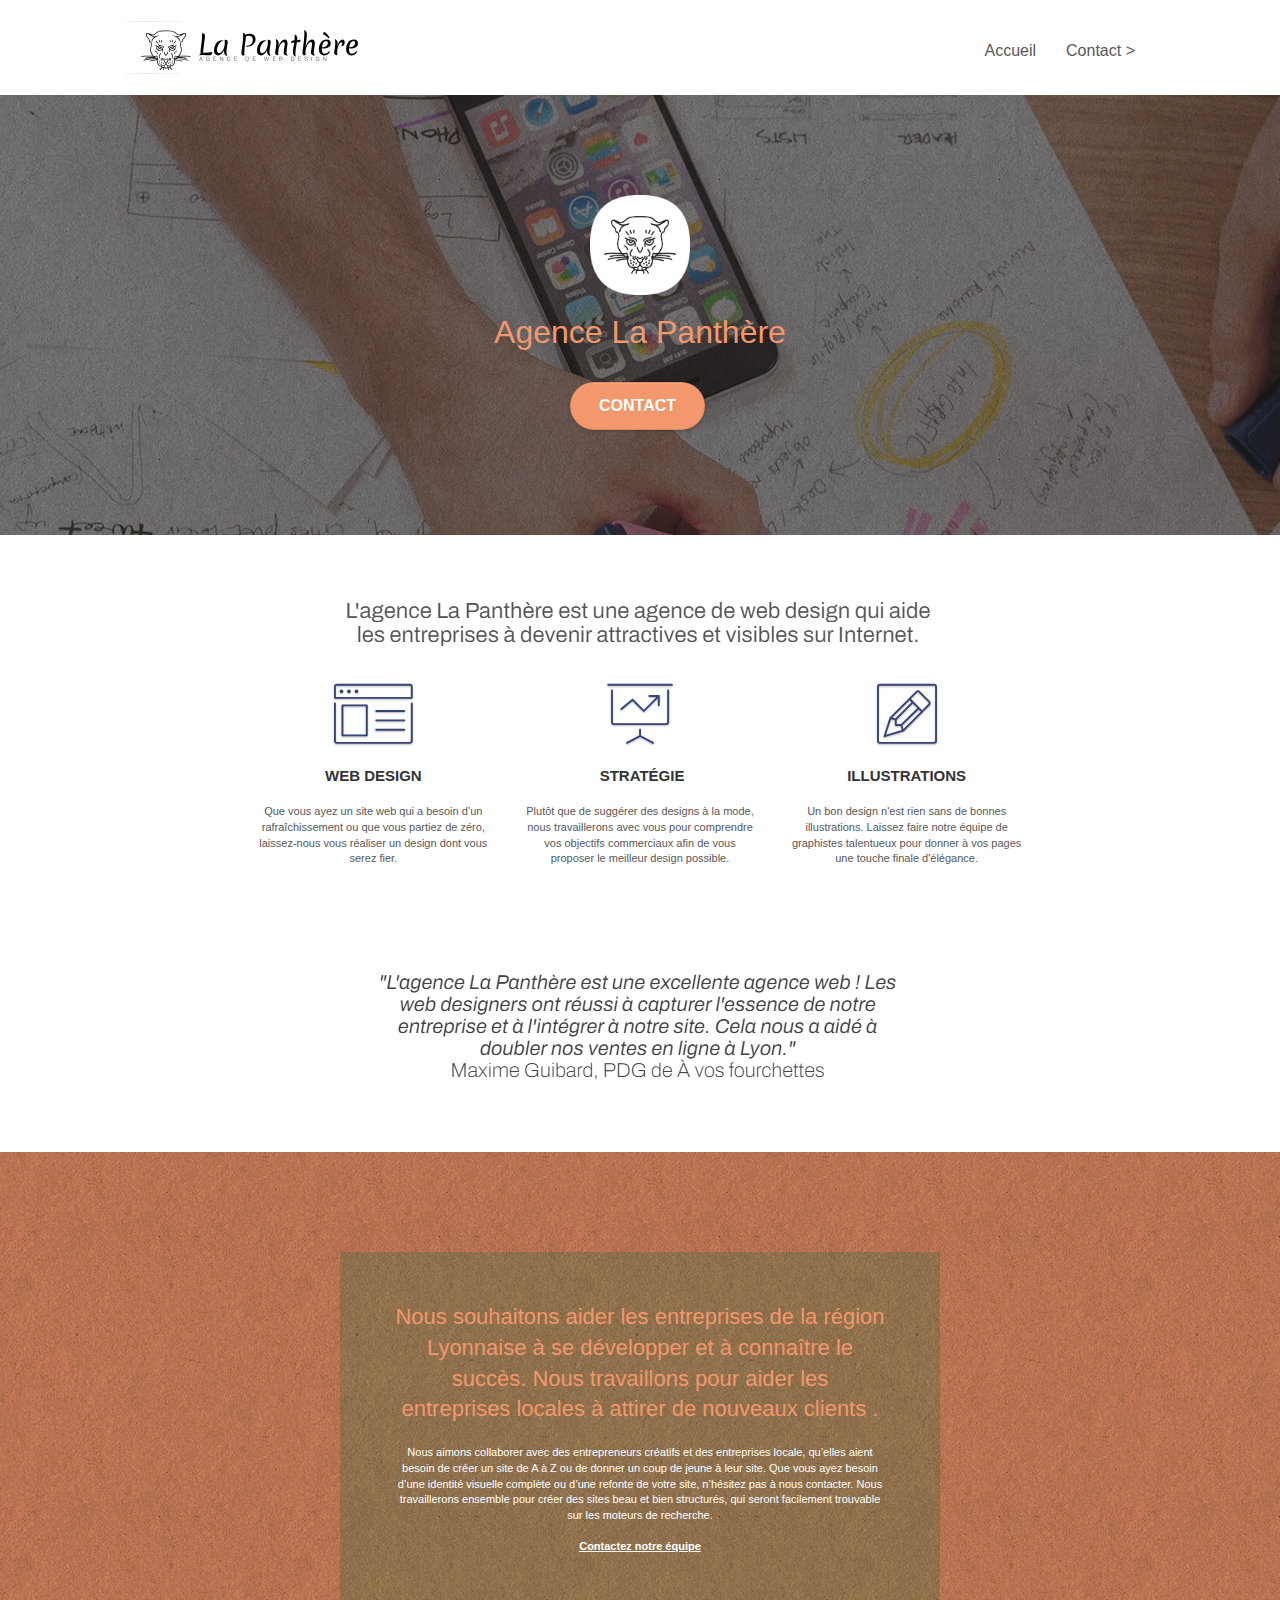
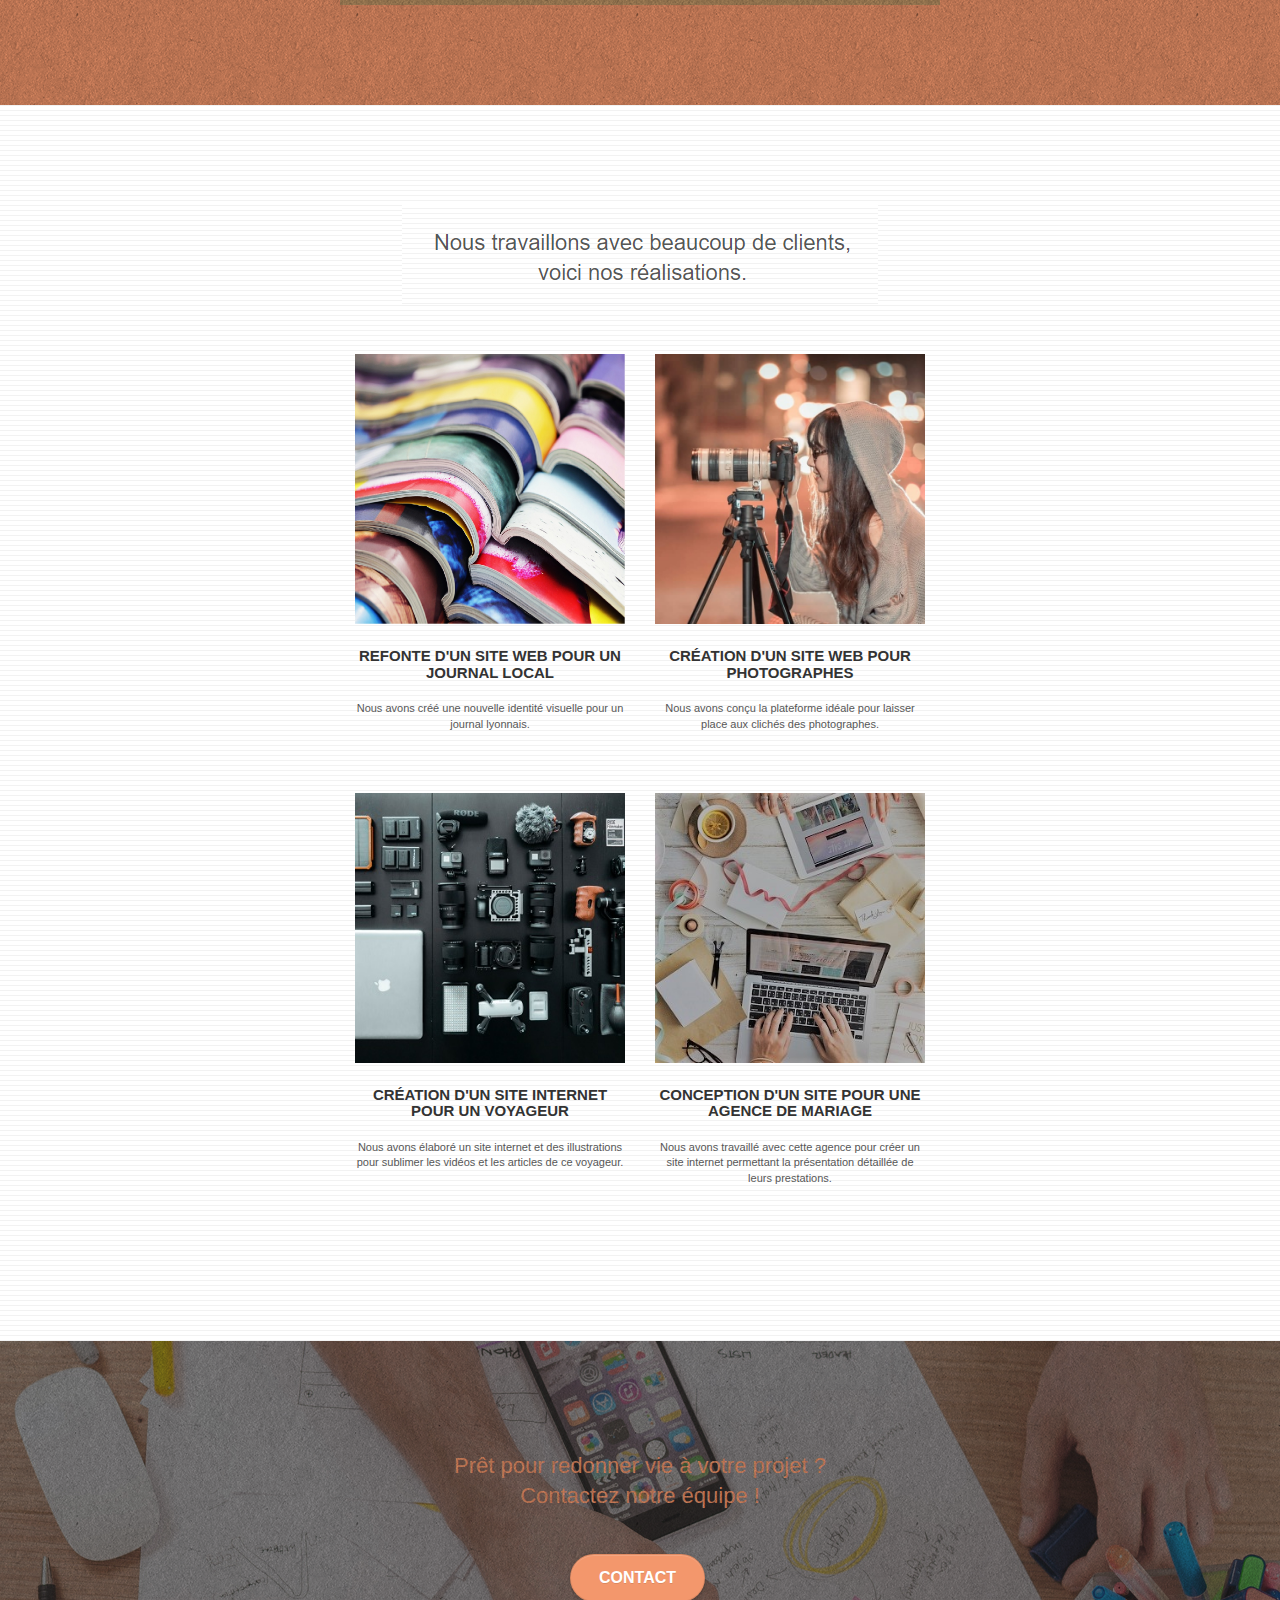
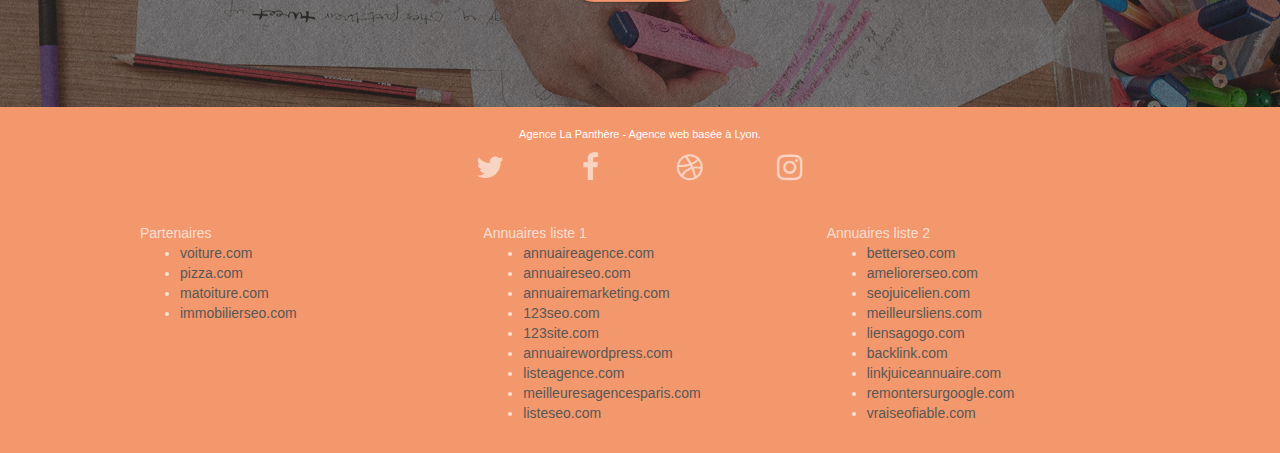
==== commit 5394de69: "commit pour ancre page 2 en contact" ====
--- a/index.html
+++ b/index.html
@@ -22,7 +22,7 @@
     <title>.</title>
 
     
-<!-- Analytics -->
+<!-- Analytics dff-->
  
 <!-- Analytic -->
     
@@ -38,7 +38,7 @@
 		<nav class="navbar row">
 			<div class="navbar-header">
 				<div class="keywords" style="color:#cccccc;font-size:1px;">Agence web à paris, stratégie web, web design, illustrations, design de site web, site web, web, internet, site internet, site</div>
-				<a class="navbar-brand" href="index.html"><img src="img/agence-la-panthere-monochrome.svg" alt="paris web design logo agence web meilleure agence" height="40" /></a>
+				<a class="navbar-brand" href="index.html"><img src="img/agence-la-panthere-monochrome.svg" alt="Agence La Panthère, agence web paris, création logo paris" height="40" /></a>
 				<div class="keywords" style="color:#cccccc;font-size:1px;">Agence web à paris, stratégie web, web design, illustrations, design de site web, site web, web, internet, site internet, site</div>
 				<button id="nav-toggle" type="button" class="ui-navbar-toggle navbar-toggle" data-toggle="collapse" data-target=".navbar-1">
 					<span class="sr-only">Toggle navigation</span><span class="icon-bar"></span><span class="icon-bar"></span><span class="icon-bar"></span>
@@ -52,7 +52,7 @@
 					<li>
 					</li>
 					<li>
-						<a href="page2.html">page2 &gt;</a>
+						<a href="page2.html">Contact &gt;</a>
 					</li>
 				</ul>
 			</div>
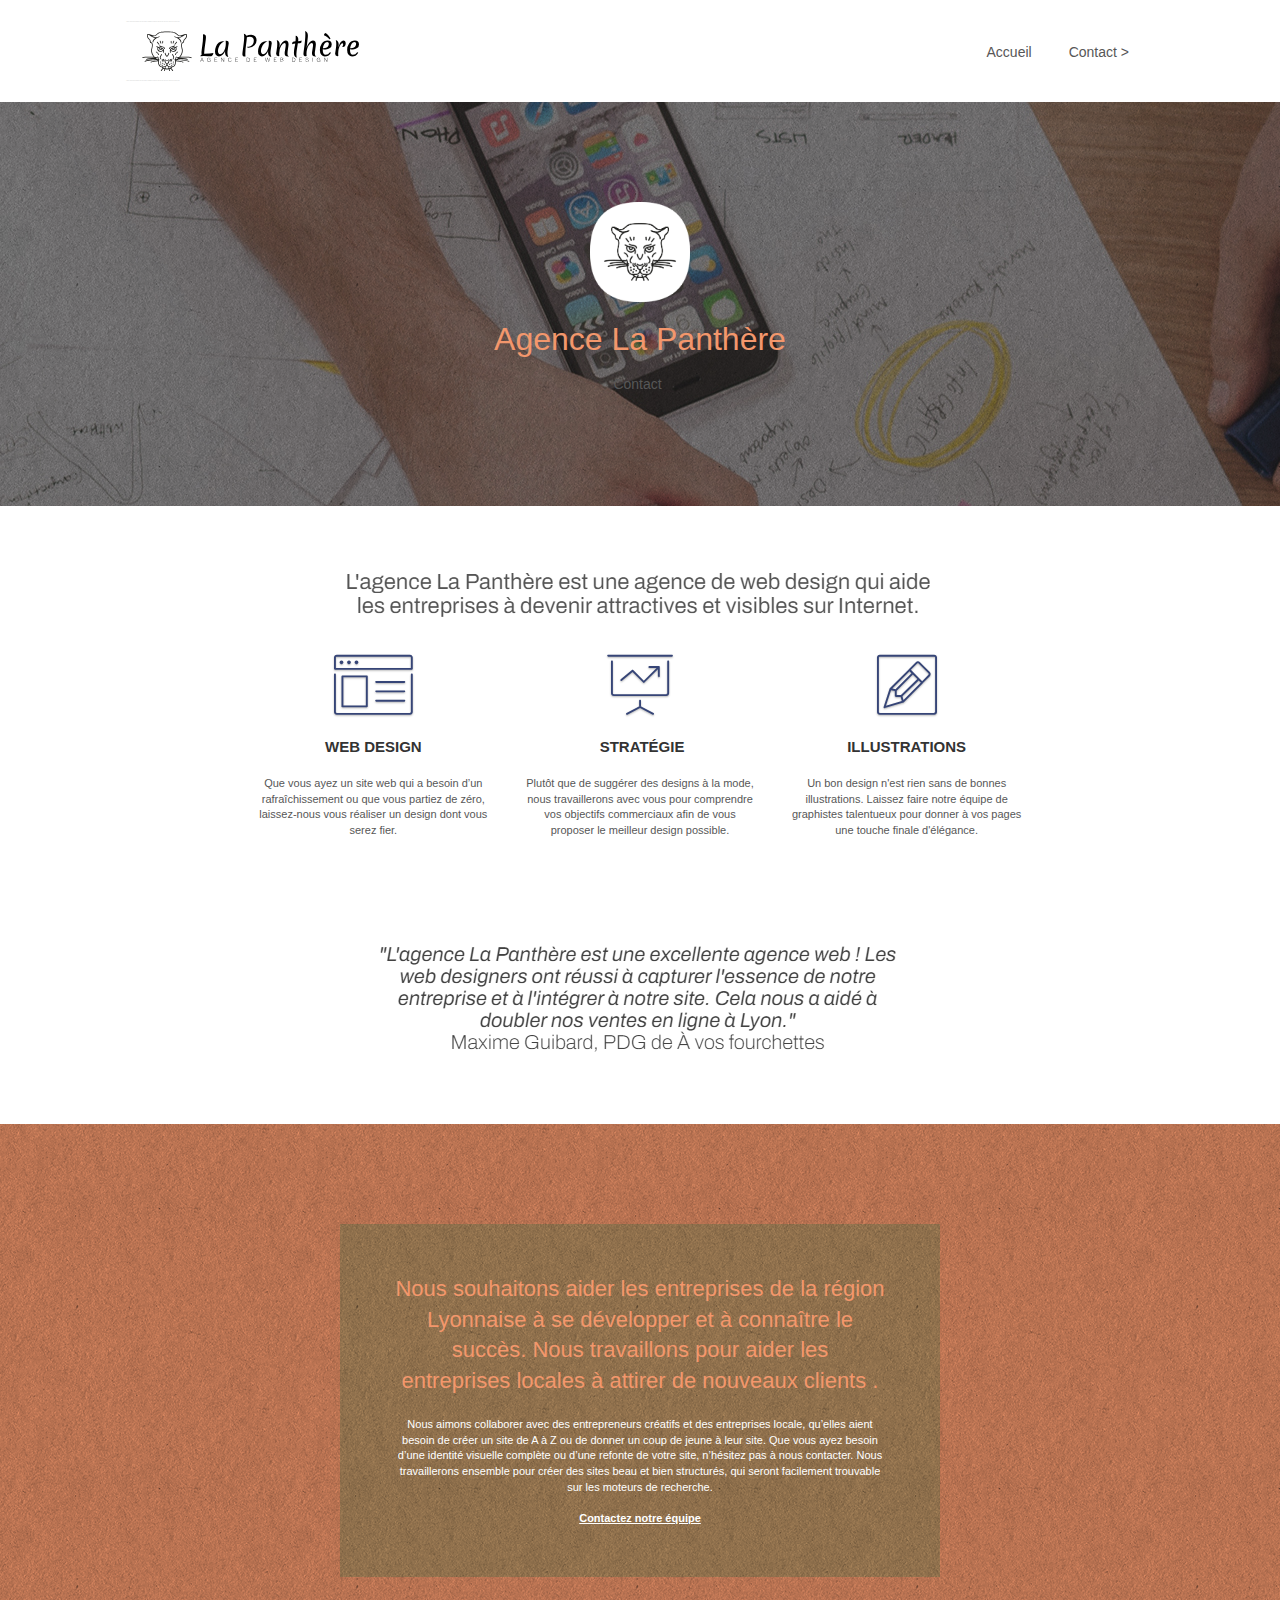
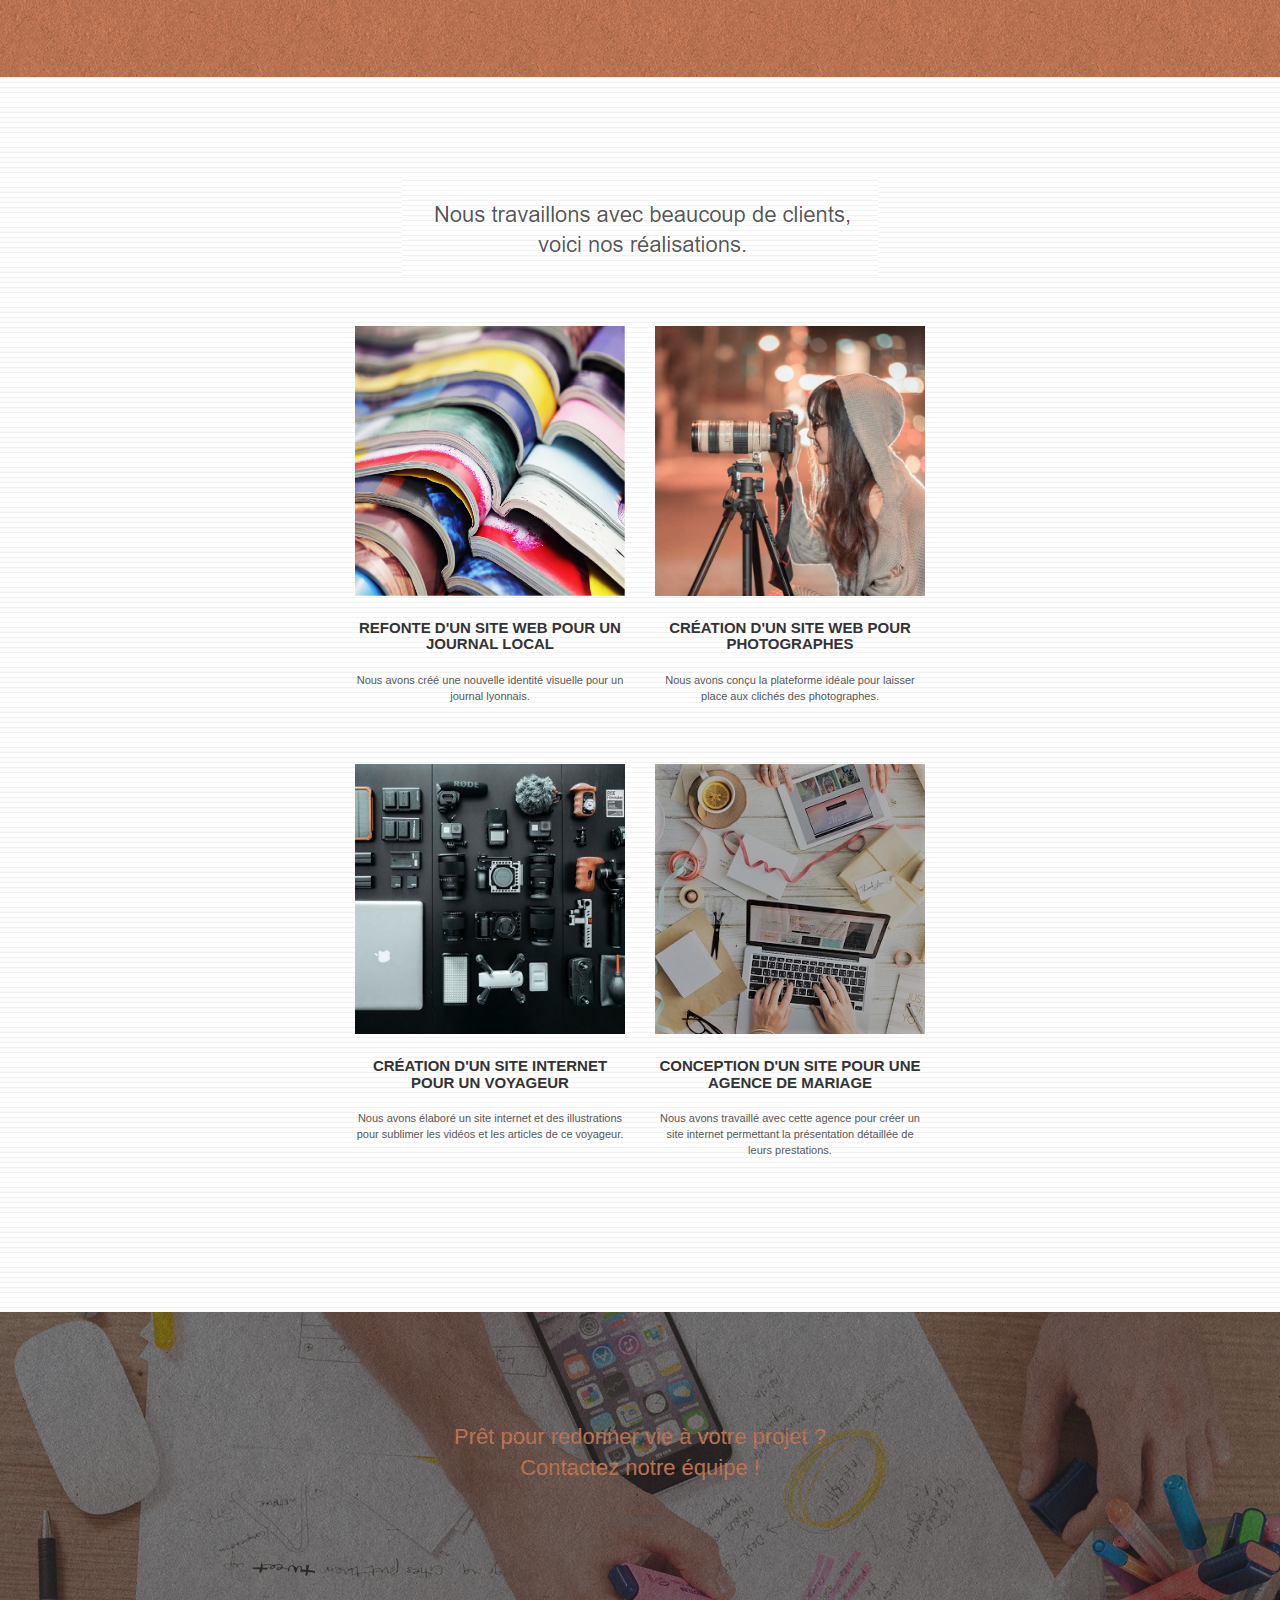
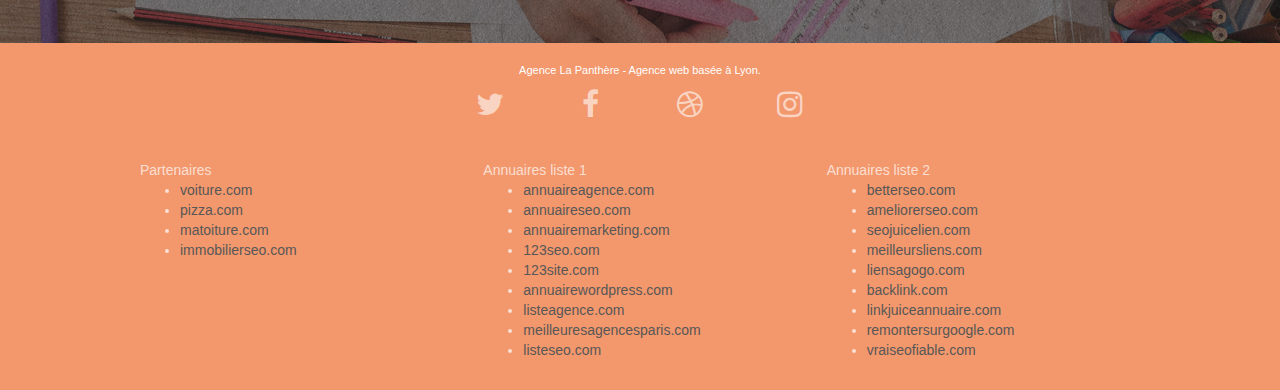
==== commit 98b624e8: "commit pour le focus 4" ====
--- a/index.html
+++ b/index.html
@@ -38,7 +38,7 @@
 		<nav class="navbar row">
 			<div class="navbar-header">
 				<div class="keywords" style="color:#cccccc;font-size:1px;">Agence web à paris, stratégie web, web design, illustrations, design de site web, site web, web, internet, site internet, site</div>
-				<a class="navbar-brand" href="index.html"><img src="img/agence-la-panthere-monochrome.svg" alt="Agence La Panthère, agence web paris, création logo paris" height="40" /></a>
+				<a class="navbar-brand btn" href="index.html"><img src="img/agence-la-panthere-monochrome.svg" alt="Agence La Panthère, agence web paris, création logo paris" height="40" /></a>
 				<div class="keywords" style="color:#cccccc;font-size:1px;">Agence web à paris, stratégie web, web design, illustrations, design de site web, site web, web, internet, site internet, site</div>
 				<button id="nav-toggle" type="button" class="ui-navbar-toggle navbar-toggle" data-toggle="collapse" data-target=".navbar-1">
 					<span class="sr-only">Toggle navigation</span><span class="icon-bar"></span><span class="icon-bar"></span><span class="icon-bar"></span>
@@ -47,12 +47,12 @@
 			<div class="collapse navbar-collapse navbar-1 special-dropdown-nav">
 				<ul class="site-navigation nav navbar-nav">
 					<li>
-						<a href="index.html">Accueil</a>
+						<a class="btn" href="index.html">Accueil</a>
 					</li>
 					<li>
 					</li>
 					<li>
-						<a href="page2.html">Contact &gt;</a>
+						<a class="btn" href="page2.html">Contact &gt;</a>
 					</li>
 				</ul>
 			</div>
@@ -71,7 +71,7 @@
 					Agence La Panthère
 				</h1>
 				<div class="text-center">
-					<a href="page2.html" class="btn btn-lg btn-clean btn-rd cta-hero btn-atomic-tangerine" id="cta-hero">Contact</a>
+					<a class="btn" href="page2.html" class="btn btn-lg btn-clean btn-rd cta-hero btn-atomic-tangerine" id="cta-hero">Contact</a>
 				</div>
 			</div>
 		</div>
@@ -209,7 +209,7 @@
 				Prêt pour redonner vie à votre projet ?<br>Contactez notre équipe !
 			</h2>
 			<div class="col-sm-12 text-center">
-				<a href="page2.html" class="btn btn-atomic-tangerine btn-clean btn-rd btn-lg cta-hero">Contact</a>
+				<a class="btn" href="page2.html" class="btn btn-atomic-tangerine btn-clean btn-rd btn-lg cta-hero">Contact</a>
 			</div>
 		</div>
 	</div>
--- a/style.css
+++ b/style.css
@@ -10,7 +10,17 @@
 a,
 button {
     transition: all .3s ease-in-out;
-    outline: none!important;
+    outline: 2px!important;
+}
+a.btn:focus {
+    border-radius: 50rem !important;
+}
+a:focus {
+    outline: thin dotted;
+    outline: 5px auto -webkit-focus-ring-color !important;
+    outline-offset: -2px;
+    border-radius: .1875rem !important;
+    /* outline: 1px dashed #4c4c4c !important; */
 }
 
 a:hover {
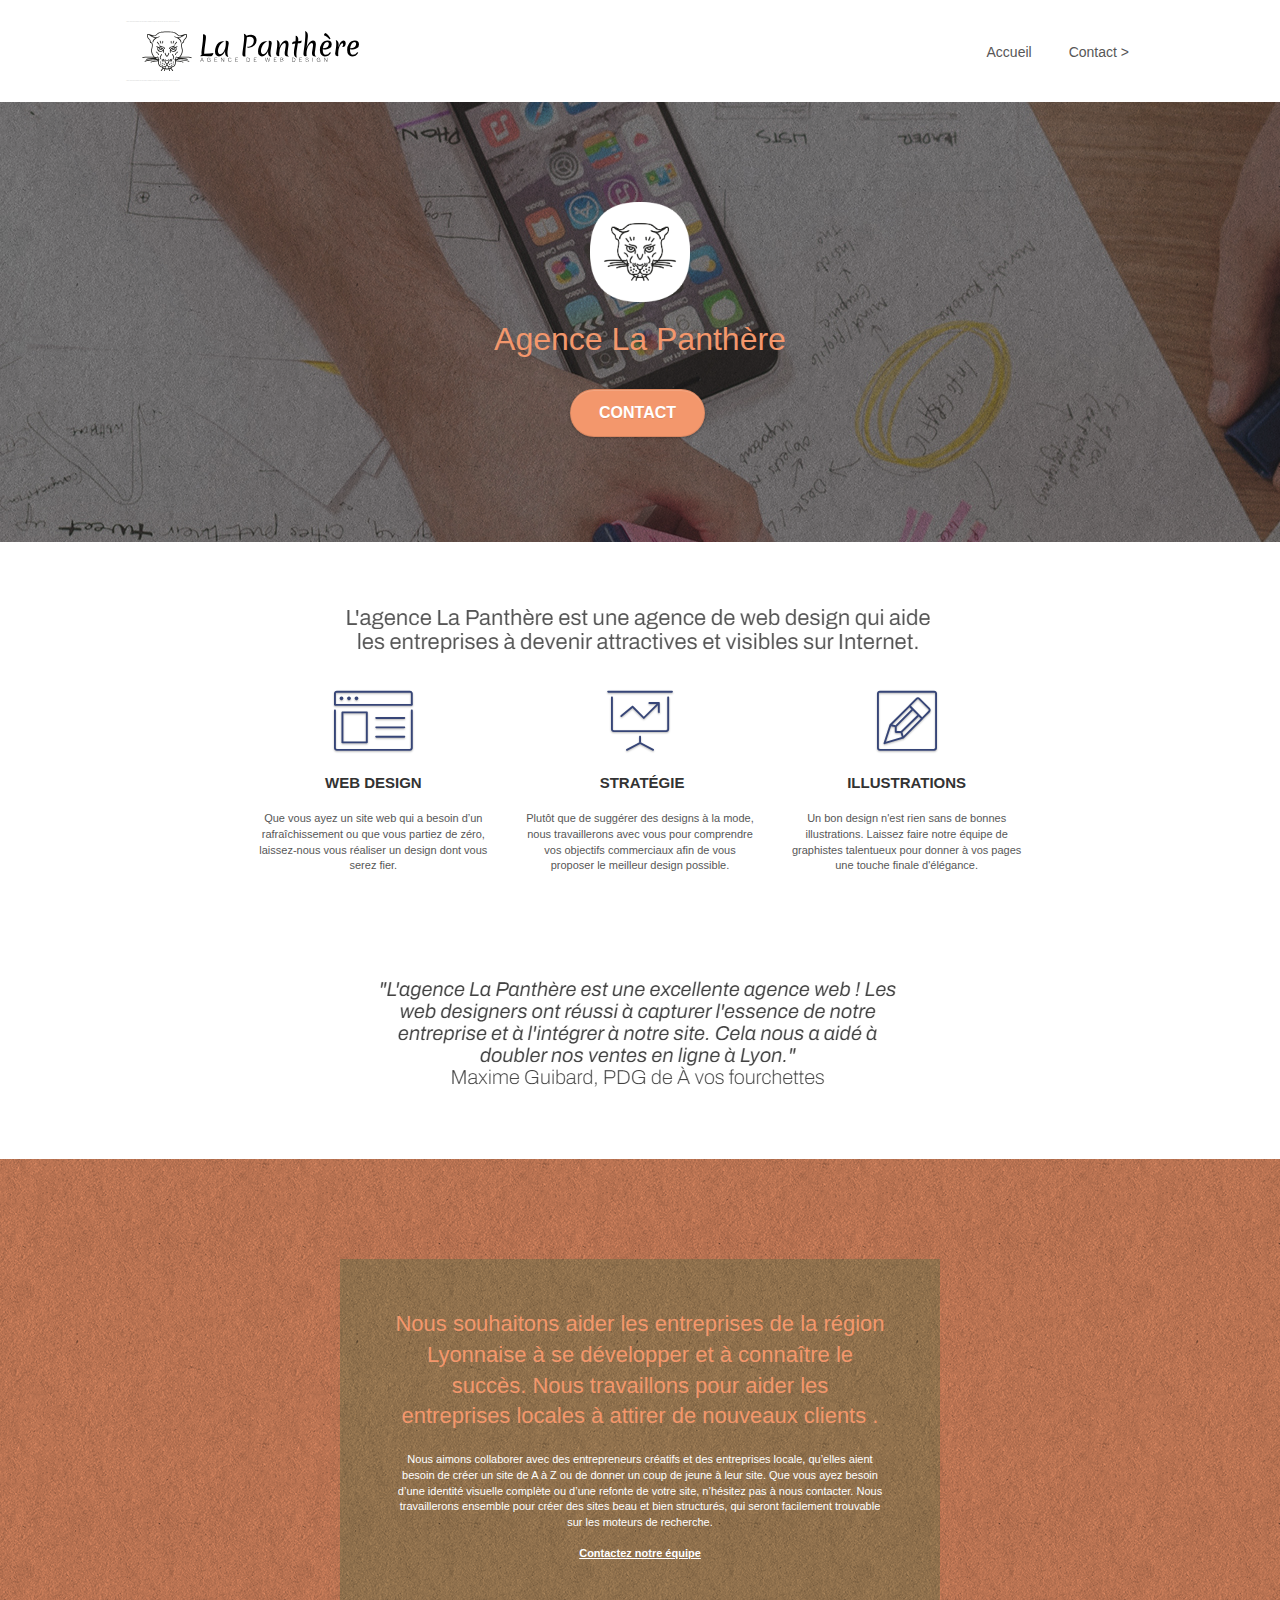
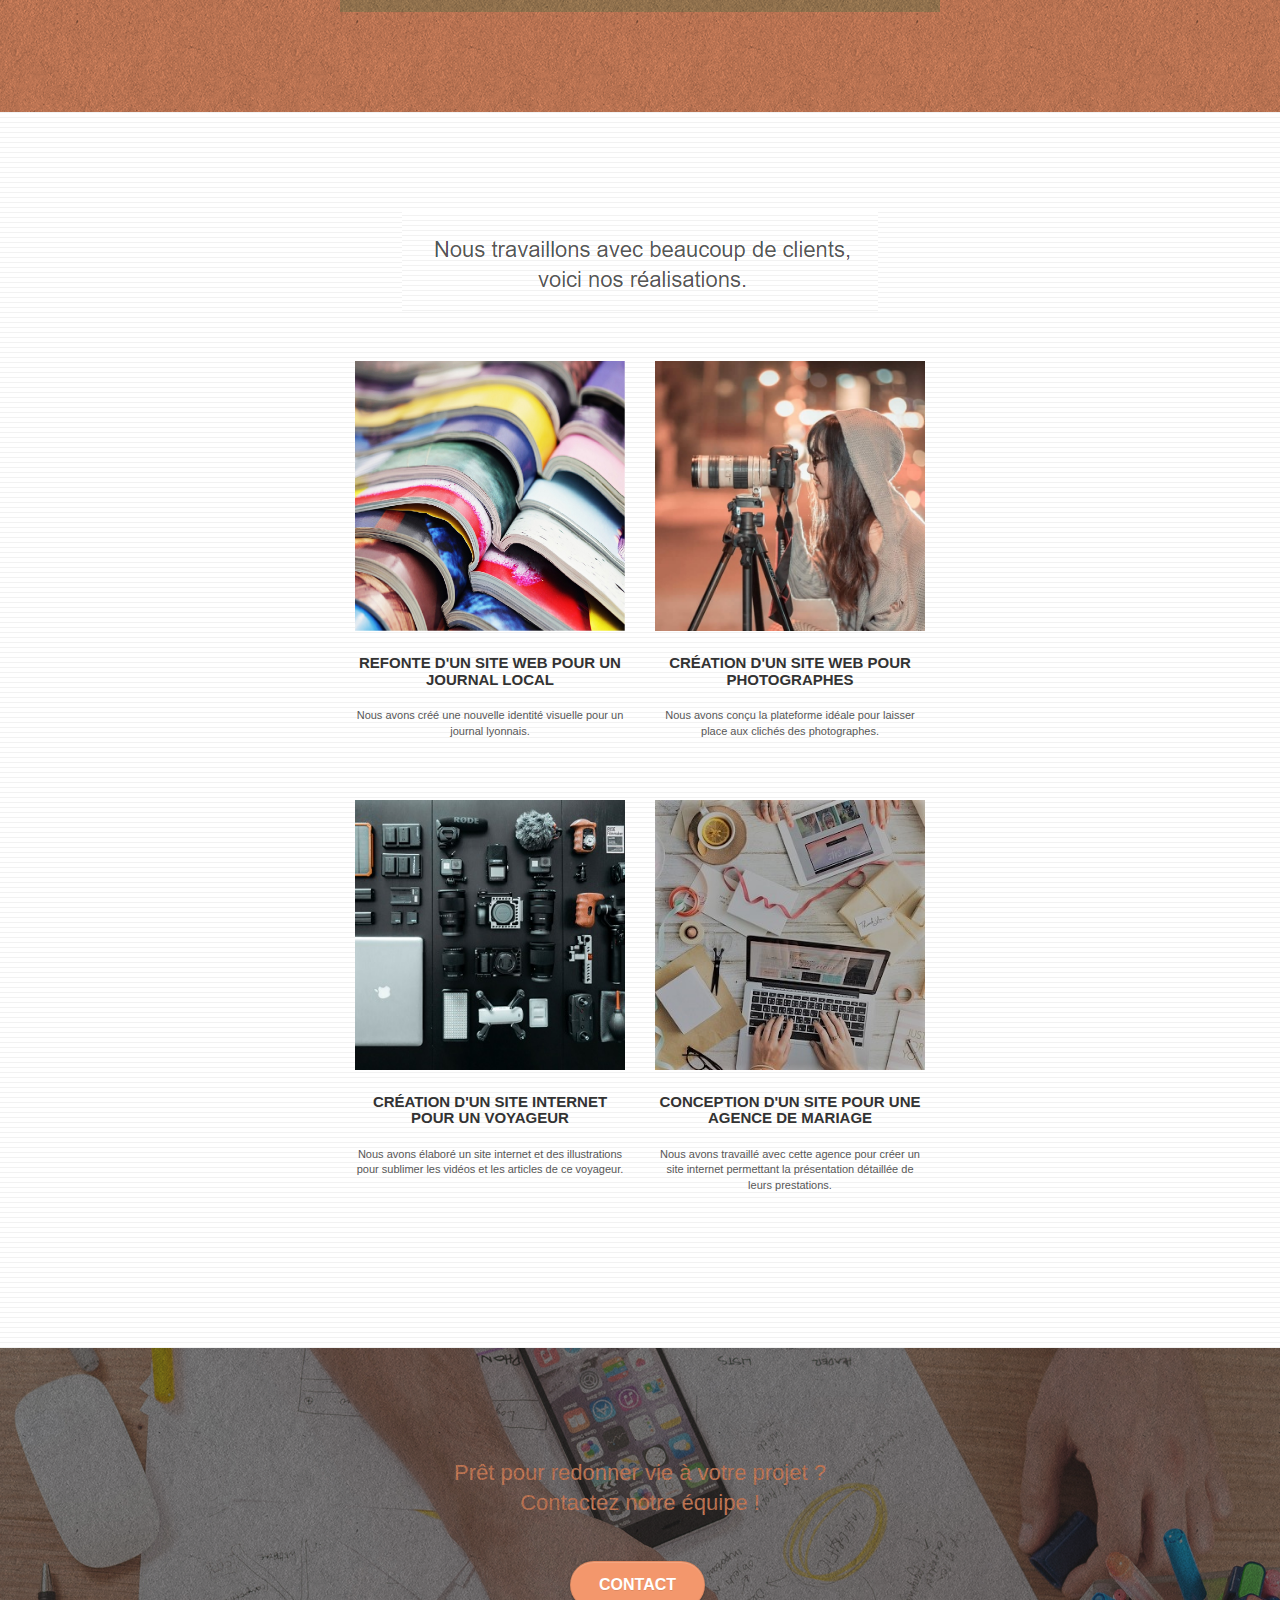
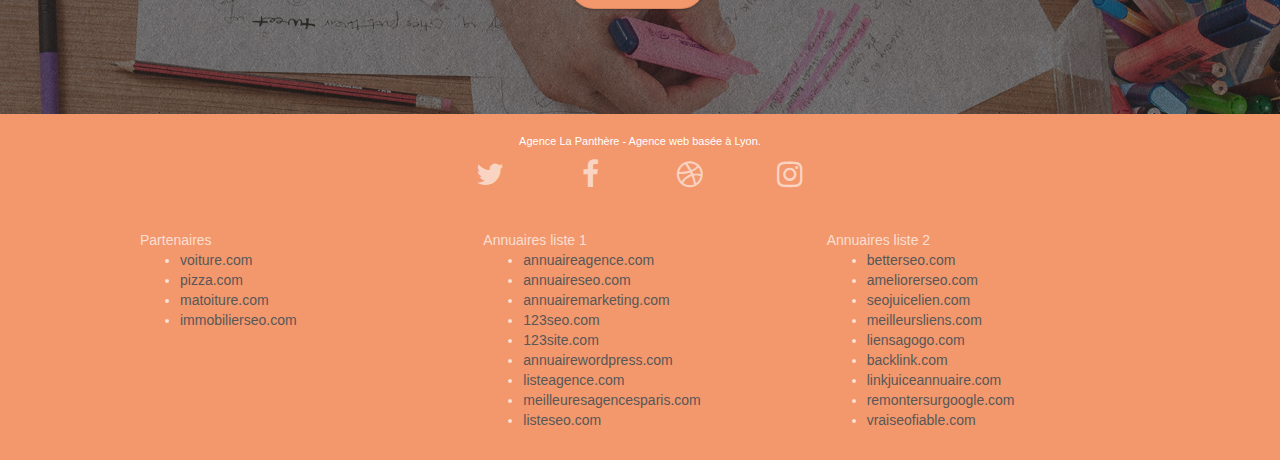
==== commit ae9d4ebb: "commit pour le focus 5" ====
--- a/index.html
+++ b/index.html
@@ -71,7 +71,7 @@
 					Agence La Panthère
 				</h1>
 				<div class="text-center">
-					<a class="btn" href="page2.html" class="btn btn-lg btn-clean btn-rd cta-hero btn-atomic-tangerine" id="cta-hero">Contact</a>
+					<a  href="page2.html" class="btn btn-lg btn-clean btn-rd cta-hero btn-atomic-tangerine" id="cta-hero">Contact</a>
 				</div>
 			</div>
 		</div>
@@ -209,7 +209,7 @@
 				Prêt pour redonner vie à votre projet ?<br>Contactez notre équipe !
 			</h2>
 			<div class="col-sm-12 text-center">
-				<a class="btn" href="page2.html" class="btn btn-atomic-tangerine btn-clean btn-rd btn-lg cta-hero">Contact</a>
+				<a  href="page2.html" class="btn btn-atomic-tangerine btn-clean btn-rd btn-lg cta-hero">Contact</a>
 			</div>
 		</div>
 	</div>
